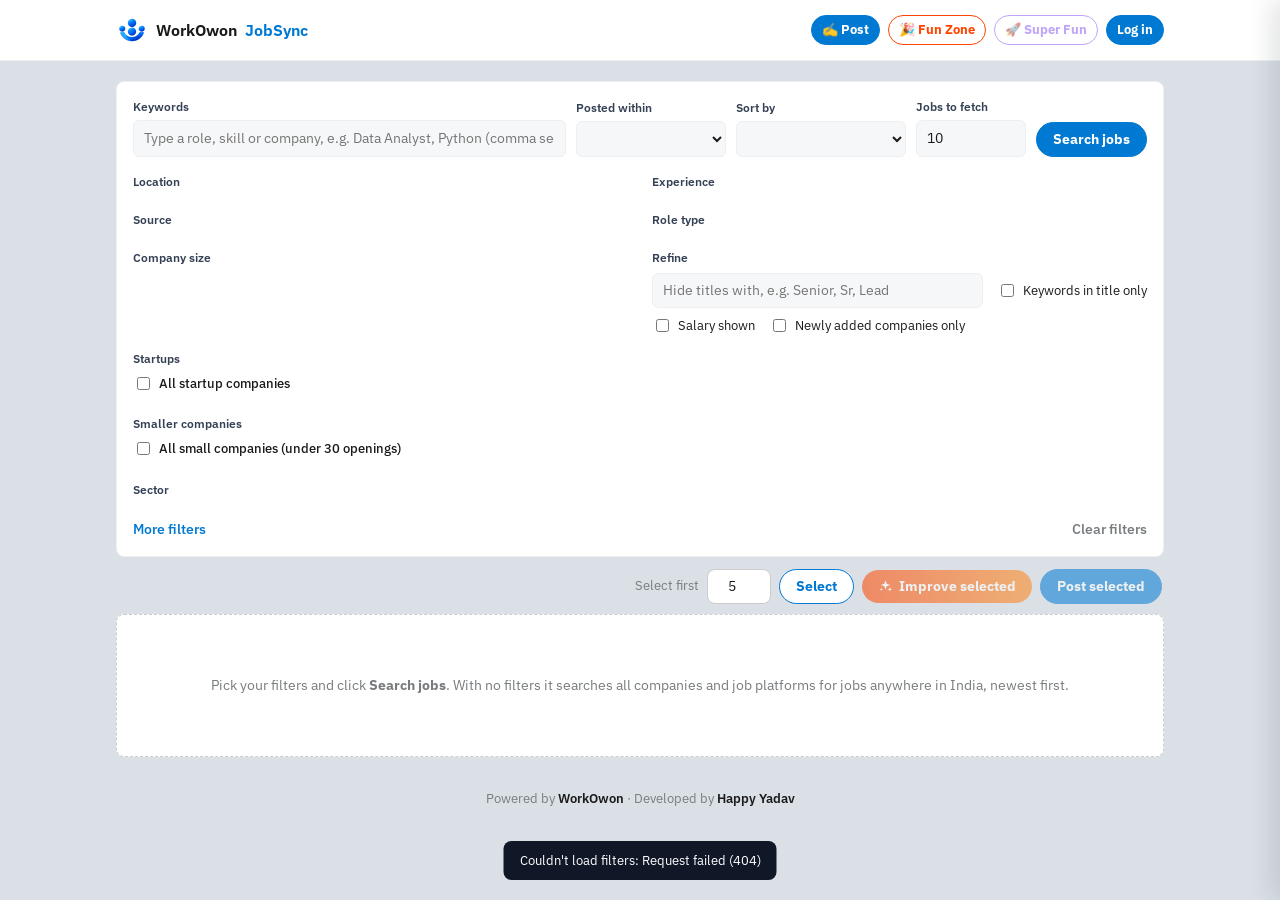
==== static/index.html @ 6f440d10 "Raise search and scrape limits so more latest jobs can be fetched. Co-authored-by: Cursor <cursorage" ====
<!doctype html>
<html lang="en">
<head>
<meta charset="utf-8">
<meta name="viewport" content="width=device-width, initial-scale=1">
<title>WorkOwon JobSync</title>
<link rel="icon" type="image/png" href="/static/favicon.png">
<link rel="stylesheet" href="/static/fun.css">
<link rel="stylesheet" href="/static/superfun.css">
<link rel="stylesheet" href="/static/chaos.css">
<link rel="stylesheet" href="/static/story.css">
<link rel="stylesheet" href="/static/game.css">
<link rel="preconnect" href="https://fonts.googleapis.com">
<link href="https://fonts.googleapis.com/css2?family=IBM+Plex+Sans:wght@400;500;600;700&display=swap" rel="stylesheet">
<style>
  /* Reddit-style palette: orange brand + AI, blue actions, grey-blue canvas */
  :root {
    --bg: #dae0e6; --surface: #ffffff; --border: #edeff1; --border-strong: #cccccc;
    --text: #1a1a1b; --muted: #787c7e; --accent: #0079d3; --accent-hover: #0060a9;
    --accent-soft: #e9f5fd; --orange: #ff4500; --orange-hover: #d93a00; --orange-soft: #fff1eb;
    --ok: #46a758; --ok-soft: #ecf8ee; --err: #ea0027; --err-soft: #fdeaee;
    --warn-soft: #fff8e6; --radius: 8px; --shadow: none;
  }
  * { box-sizing: border-box; }
  body { margin: 0; background: var(--bg); color: var(--text);
    font: 14px/1.5 "IBM Plex Sans", -apple-system, BlinkMacSystemFont, "Segoe UI", Roboto, sans-serif; }
  button, input, select, textarea { font: inherit; color: inherit; }
  .wrap { max-width: 1080px; margin: 0 auto; padding: 0 16px; }

  header { background: var(--surface); border-bottom: 1px solid var(--border); }
  header .wrap { display: flex; align-items: center; justify-content: space-between; height: 60px; gap: 12px; }
  .brand { font-weight: 650; font-size: 16px; display: flex; align-items: center; gap: 8px; }
  .brand-logo { width: 32px; height: 32px; object-fit: contain; }
  .brand-sub { color: var(--accent); }
  footer { text-align: center; color: var(--muted); font-size: 13px; padding: 8px 16px 28px; }
  footer b { color: var(--text); font-weight: 600; }
  .user { display: flex; align-items: center; gap: 10px; color: var(--muted); font-size: 13px; }

  .btn { border: 1px solid var(--accent); background: var(--surface); color: var(--accent); border-radius: 999px;
    padding: 6px 16px; cursor: pointer; font-weight: 700; white-space: nowrap; }
  .btn:hover { background-color: var(--accent-soft); }
  .btn:disabled { opacity: .55; cursor: not-allowed; }
  .btn-primary { background: var(--accent); border-color: var(--accent); color: #fff; }
  .btn-primary:hover { background-color: var(--accent-hover); border-color: var(--accent-hover); }
  .btn-ghost { border-color: transparent; background: transparent; color: var(--muted); padding: 6px 10px; }
  .btn-ghost:hover { background-color: #f6f7f8; color: var(--text); }
  .btn-sm { padding: 4px 10px; font-size: 13px; }
  .btn.btn-ai { border: 0; color: #fff; display: inline-flex; align-items: center; gap: 6px;
    background: linear-gradient(90deg, #ff4500, #ff8717); box-shadow: 0 2px 6px rgba(255,69,0,.25);
    transition: box-shadow .15s, transform .1s, filter .15s; }
  .btn.btn-ai:hover, .btn.btn-ai:focus-visible { color: #fff; background: linear-gradient(90deg, #d93a00, #f27100);
    box-shadow: 0 4px 12px rgba(255,69,0,.35); }
  .btn.btn-ai:active { transform: translateY(1px); }
  .btn.btn-ai:disabled { color: #fff; background: linear-gradient(90deg, #ff4500, #ff8717); opacity: .55; box-shadow: none; }
  .btn-ai svg { width: 15px; height: 15px; flex: none; }
  .btn-ai.busy svg { animation: spin 1s linear infinite; }
  .chip.ai { background: var(--orange-soft); color: var(--orange-hover); font-weight: 600; }
  .link { color: var(--accent); background: none; border: 0; padding: 0; cursor: pointer; font-weight: 550; }

  .panel { background: var(--surface); border: 1px solid var(--border); border-radius: var(--radius);
    padding: 16px; margin: 20px 0 12px; box-shadow: var(--shadow); }
  .search-row { display: grid; grid-template-columns: 1fr 150px 170px 110px auto; gap: 10px; align-items: end; }
  .suggest-wrap { position: relative; }
  .suggest { position: absolute; top: calc(100% + 4px); left: 0; right: 0; z-index: 15; margin: 0; padding: 4px;
    list-style: none; background: var(--surface); border: 1px solid var(--border-strong); border-radius: 8px;
    box-shadow: 0 8px 24px rgba(16,24,40,.12); max-height: 320px; overflow-y: auto; }
  .suggest li { display: flex; justify-content: space-between; align-items: center; gap: 10px; padding: 7px 10px;
    border-radius: 6px; cursor: pointer; font-size: 14px; }
  .suggest li.active, .suggest li:hover { background: var(--accent-soft); }
  .suggest li b { font-weight: 650; }
  .suggest .kind { font-size: 11px; color: var(--muted); text-transform: uppercase; letter-spacing: .04em; flex: none; }
  .suggest .head { font-size: 11px; color: var(--muted); padding: 6px 10px 2px; cursor: default; }
  .suggest .head:hover { background: none; }
  .refine { display: flex; flex-wrap: wrap; gap: 8px 14px; align-items: center; }
  .refine input[type=text] { flex: 1 1 220px; border: 1px solid var(--border); border-radius: 6px; padding: 6px 10px; background: #f6f7f8; }
  .refine input[type=text]:hover { border-color: var(--accent); background: #fff; }
  .filters { display: grid; grid-template-columns: repeat(2, 1fr); gap: 14px 24px; margin-top: 16px; }
  .filters.collapsed .more { display: none; }
  .fgroup .flabel { font-size: 12px; font-weight: 600; color: #344054; margin-bottom: 6px; }
  .chipset { display: flex; flex-wrap: wrap; gap: 6px; }
  .opt { border: 1px solid var(--border-strong); background: #fff; border-radius: 999px; padding: 3px 12px;
    font-size: 13px; cursor: pointer; color: var(--text); font-weight: 500; }
  .opt:hover { border-color: var(--text); }
  .opt.on { background: var(--accent-soft); border-color: var(--accent); color: var(--accent); font-weight: 550; }
  .opt .cnt { color: var(--muted); font-weight: 400; font-size: 12px; }
  .opt.on .cnt { color: var(--accent); }
  .opt .new { margin-left: 4px; font-size: 10px; font-weight: 700; text-transform: uppercase; color: #067647; background: #dcfae6; padding: 1px 5px; border-radius: 999px; }
  [data-filter="companies"], [data-filter="startups"], [data-filter="smallCompanies"] { max-height: 150px; overflow-y: auto; }
  .startups-bar, .small-bar { display: flex; flex-wrap: wrap; gap: 8px; align-items: center; margin-bottom: 8px; }
  .startups-bar .check, .small-bar .check { font-size: 13px; color: var(--text); font-weight: 500; }
  .panel-foot { display: flex; justify-content: space-between; align-items: center; margin-top: 14px; gap: 10px; flex-wrap: wrap; }

  .resultbar { display: flex; justify-content: space-between; align-items: center; flex-wrap: wrap; gap: 10px;
    margin: 0 2px 10px; }
  .muted { color: var(--muted); font-size: 13px; }
  .group { display: flex; align-items: center; gap: 8px; flex-wrap: wrap; }
  .num { width: 64px; padding: 6px 8px; border: 1px solid var(--border-strong); border-radius: 8px; text-align: center; }

  .list { display: flex; flex-direction: column; gap: 8px; padding-bottom: 24px; }
  .card { background: var(--surface); border: 1px solid var(--border); border-radius: var(--radius);
    padding: 14px 16px; display: grid; grid-template-columns: auto 44px 1fr auto; gap: 14px;
    align-items: center; box-shadow: var(--shadow); transition: border-color .15s; }
  .card:hover { border-color: #898989; }
  .card.selected { border-color: var(--accent); box-shadow: 0 0 0 1px var(--accent); }
  .card.done { opacity: .6; }
  .card input[type=checkbox] { width: 18px; height: 18px; accent-color: var(--accent); cursor: pointer; }
  .logo { width: 44px; height: 44px; border-radius: 10px; border: 1px solid var(--border);
    object-fit: contain; background: #fff; padding: 6px; }
  .title { font-weight: 600; font-size: 15px; margin: 0; cursor: pointer; }
  .title:hover { color: var(--accent); text-decoration: underline; }
  .sub { color: var(--muted); font-size: 13px; margin-top: 1px; }
  .chips { display: flex; flex-wrap: wrap; gap: 6px; margin-top: 8px; }
  .chip { font-size: 12px; padding: 2px 8px; border-radius: 999px; background: #f6f7f8; color: #1c1c1c; }
  .chip.edited { background: var(--warn-soft); color: #b54708; }
  .chip.new { background: #16a34a; color: #fff; font-weight: 700; letter-spacing: .02em; }
  .actions { display: flex; gap: 4px; align-items: center; }
  .status { font-size: 13px; margin-top: 8px; padding: 6px 10px; border-radius: 6px; }
  .status.ok { background: var(--ok-soft); color: var(--ok); }
  .status.err { background: var(--err-soft); color: var(--err); }
  .status.busy { background: var(--accent-soft); color: var(--accent); }
  .chip.dup-likely { background: var(--err-soft); color: var(--err); font-weight: 600; }
  .chip.dup-possible { background: var(--warn-soft); color: #b54708; font-weight: 600; }
  .dup { font-size: 13px; margin-top: 8px; padding: 8px 10px; border-radius: 6px; display: flex;
    flex-wrap: wrap; align-items: center; gap: 4px 12px; }
  .dup.likely { background: var(--err-soft); color: #a3001b; }
  .dup.possible { background: var(--warn-soft); color: #7a3e00; }
  .dup.cleared { background: #f6f7f8; color: var(--muted); }
  .dup .dup-text { flex: 1 1 260px; }
  .dup a { color: inherit; font-weight: 600; }
  .dup .link { color: inherit; text-decoration: underline; }

  .empty { text-align: center; color: var(--muted); padding: 60px 20px; background: var(--surface);
    border: 1px dashed var(--border-strong); border-radius: var(--radius); }
  .spinner { width: 18px; height: 18px; border: 2px solid var(--orange-soft); border-top-color: var(--orange);
    border-radius: 50%; animation: spin .8s linear infinite; display: inline-block; vertical-align: middle; }
  @keyframes spin { to { transform: rotate(360deg); } }

  /* drawer */
  .overlay { position: fixed; inset: 0; background: rgba(16,24,40,.35); display: none; z-index: 10; }
  .overlay.open { display: block; }
  .drawer { position: fixed; top: 0; right: 0; height: 100%; width: min(720px, 100%); background: var(--surface);
    z-index: 11; transform: translateX(100%); transition: transform .2s ease; display: flex; flex-direction: column;
    box-shadow: -8px 0 24px rgba(16,24,40,.12); }
  .drawer.open { transform: none; }
  .drawer-head { padding: 16px 20px; border-bottom: 1px solid var(--border); display: flex;
    justify-content: space-between; align-items: center; gap: 12px; }
  .drawer-head h2 { font-size: 16px; margin: 0; }
  .drawer-body { padding: 4px 20px 20px; overflow-y: auto; flex: 1; }
  .drawer-foot { padding: 12px 20px; border-top: 1px solid var(--border); display: flex; gap: 8px; justify-content: flex-end; }
  .section { padding: 16px 0; border-bottom: 1px solid var(--border); }
  .section:last-child { border-bottom: 0; }
  .section h3 { font-size: 13px; text-transform: uppercase; letter-spacing: .04em; color: var(--muted); margin: 0 0 12px; }
  .grid { display: grid; grid-template-columns: repeat(2, 1fr); gap: 12px; }
  .grid-3 { grid-template-columns: repeat(3, 1fr); }
  .field { display: flex; flex-direction: column; gap: 4px; }
  .field.full { grid-column: 1 / -1; }
  .field label, .search-row label { font-size: 12px; font-weight: 600; color: #344054; }
  .field input, .field select, .row input, .row select, .search-row input, .search-row select {
    border: 1px solid var(--border-strong); border-radius: 8px; padding: 7px 10px; background: #fff; width: 100%; }
  input:focus, select:focus, .rich:focus, .num:focus { outline: 2px solid var(--accent-soft); border-color: var(--accent); }
  .hint { font-size: 12px; color: var(--muted); }
  .check { display: flex; align-items: center; gap: 6px; font-size: 13px; white-space: nowrap; }
  .check input { accent-color: var(--accent); }
  .rows { display: flex; flex-direction: column; gap: 8px; }
  .row { display: flex; gap: 8px; align-items: center; }
  .row .x { flex: none; }

  /* rich text */
  .rich-wrap { border: 1px solid var(--border-strong); border-radius: 8px; overflow: hidden; }
  .rich-tools { display: flex; gap: 2px; padding: 4px; border-bottom: 1px solid var(--border); background: #f9fafb; }
  .rich-tools button { border: 0; background: transparent; padding: 4px 9px; border-radius: 6px; cursor: pointer; font-size: 13px; color: #344054; }
  .rich-tools button:hover { background: #eaecf0; }
  .rich { min-height: 160px; max-height: 420px; overflow-y: auto; padding: 10px 14px; line-height: 1.6; border: 0; }
  .rich p { margin: 0 0 8px; }
  .rich ul { margin: 0 0 10px; padding-left: 22px; }
  .rich li p { margin: 0 0 4px; }

  /* modal + toast */
  .modal { position: fixed; inset: 0; display: none; align-items: center; justify-content: center; z-index: 20;
    background: rgba(16,24,40,.45); padding: 16px; }
  .modal.open { display: flex; }
  .modal-card { background: var(--surface); border-radius: 14px; padding: 24px; width: min(380px, 100%);
    box-shadow: 0 20px 40px rgba(16,24,40,.2); }
  .modal-card h2 { margin: 0 0 4px; font-size: 18px; }
  .modal-card p { margin: 0 0 18px; color: var(--muted); font-size: 13px; }
  .modal-card .field { margin-bottom: 12px; }
  .field input, .field select, .search-row input, .search-row select { border-radius: 6px; background: #f6f7f8; border-color: var(--border); }
  .field input:hover, .search-row input:hover, .search-row select:hover { border-color: var(--accent); background: #fff; }
  .form-error { color: var(--err); font-size: 13px; min-height: 18px; margin-bottom: 8px; }
  .toast { position: fixed; bottom: 20px; left: 50%; transform: translateX(-50%); background: #101828; color: #fff;
    padding: 10px 16px; border-radius: 8px; font-size: 13px; z-index: 30; opacity: 0; transition: opacity .2s;
    pointer-events: none; max-width: calc(100% - 32px); }
  .toast.show { opacity: 1; }

  @media (max-width: 720px) {
    .search-row { grid-template-columns: 1fr 1fr; }
    .search-row .kw { grid-column: 1 / -1; }
    .search-row .go { grid-column: 1 / -1; }
    .search-row .field:has(#count) { grid-column: 1 / -1; }
    .filters { grid-template-columns: 1fr; }
    .card { grid-template-columns: auto 1fr; }
    .card .logo { display: none; }
    .card .actions { grid-column: 2; justify-content: flex-start; }
    .grid, .grid-3 { grid-template-columns: 1fr; }
  }
</style>
</head>
<body>
<header>
  <div class="wrap">
    <div class="brand"><img class="brand-logo" src="/static/logo.png" alt="">WorkOwon <span class="brand-sub">JobSync</span></div>
    <div class="group">
      <a class="btn btn-sm btn-primary" href="/posts" title="Write community posts with AI help and post them from any of your accounts" style="text-decoration:none">✍️ Post</a>
      <button class="btn btn-sm fun-btn" id="funBtn" title="Animals, weather, surprises and memes while you work">🎉 Fun Zone</button>
      <button class="btn btn-sm sf-btn" id="superFunBtn" title="Anything can happen: pranks, giant animals, floods, a dino you control, sounds, XP and secret words">🚀 Super Fun</button>
      <div class="user" id="user"></div>
    </div>
  </div>
</header>

<main class="wrap">
  <form class="panel" id="searchForm">
    <div class="search-row">
      <div class="field kw"><label for="keywords">Keywords</label>
        <div class="suggest-wrap">
          <input id="keywords" autocomplete="off" role="combobox" aria-autocomplete="list" aria-expanded="false" aria-controls="suggest"
            placeholder="Type a role, skill or company, e.g. Data Analyst, Python (comma separated)">
          <ul class="suggest" id="suggest" role="listbox" hidden></ul>
        </div></div>
      <div class="field"><label for="posted">Posted within</label><select id="posted"></select></div>
      <div class="field"><label for="sort">Sort by</label><select id="sort"></select></div>
      <div class="field"><label for="count">Jobs to fetch</label><input id="count" type="number" min="1" max="100" value="10"></div>
      <button class="btn btn-primary go" id="searchBtn" type="submit">Search jobs</button>
    </div>
    <div class="filters collapsed" id="filters">
      <div class="fgroup"><div class="flabel">Location</div><div class="chipset" data-filter="locations"></div></div>
      <div class="fgroup"><div class="flabel">Experience</div><div class="chipset" data-filter="experience"></div></div>
      <div class="fgroup"><div class="flabel">Source</div><div class="chipset" data-filter="sources"></div></div>
      <div class="fgroup"><div class="flabel">Role type</div><div class="chipset" data-filter="roleTypes"></div></div>
      <div class="fgroup"><div class="flabel">Company size</div><div class="chipset" data-filter="companySizes"></div></div>
      <div class="fgroup"><div class="flabel">Refine</div>
        <div class="refine">
          <input type="text" id="exclude" placeholder="Hide titles with, e.g. Senior, Sr, Lead">
          <label class="check"><input type="checkbox" id="titleOnly"> Keywords in title only</label>
          <label class="check"><input type="checkbox" id="salaryOnly"> Salary shown</label>
          <label class="check"><input type="checkbox" id="newOnly"> Newly added companies only</label>
        </div></div>
      <div class="fgroup" style="grid-column:1/-1">
        <div class="flabel">Startups</div>
        <div class="startups-bar">
          <label class="check"><input type="checkbox" id="startupsOnly"> All startup companies</label>
          <span class="muted" id="startupHint"></span>
        </div>
        <div class="chipset" data-filter="startups"></div>
      </div>
      <div class="fgroup" style="grid-column:1/-1">
        <div class="flabel">Smaller companies</div>
        <div class="small-bar">
          <label class="check"><input type="checkbox" id="smallOnly"> All small companies (under 30 openings)</label>
          <span class="muted" id="smallHint"></span>
        </div>
        <div class="chipset" data-filter="smallCompanies"></div>
      </div>
      <div class="fgroup" style="grid-column:1/-1"><div class="flabel">Sector</div><div class="chipset" data-filter="sectors"></div></div>
      <div class="fgroup more"><div class="flabel">Company type</div><div class="chipset" data-filter="companyTypes"></div></div>
      <div class="fgroup more"><div class="flabel">Job type</div><div class="chipset" data-filter="employmentTypes"></div></div>
      <div class="fgroup more"><div class="flabel">Workplace</div><div class="chipset" data-filter="workplaceTypes"></div></div>
      <div class="fgroup more" style="grid-column:1/-1"><div class="flabel">Companies</div><div class="chipset" data-filter="companies"></div></div>
    </div>
    <div class="panel-foot">
      <button type="button" class="link" id="moreBtn">More filters</button>
      <button type="button" class="link" id="clearBtn" style="color:var(--muted)">Clear filters</button>
    </div>
  </form>

  <div class="resultbar">
    <span class="muted" id="stats"></span>
    <div class="group">
      <span class="muted">Select first</span>
      <input class="num" id="selectCount" type="number" min="1" max="50" value="5">
      <button class="btn" id="selectBtn">Select</button>
      <button class="btn btn-ai" id="improveSelectedBtn" disabled title="Rewrite the selected jobs in your site's style with AI (one call per 10 jobs)"></button>
      <button class="btn btn-primary" id="postBtn" disabled>Post selected</button>
    </div>
  </div>
  <div class="list" id="list">
    <div class="empty">Pick your filters and click <b>Search jobs</b>. With no filters it searches all companies and job platforms for jobs anywhere in India, newest first.</div>
  </div>
</main>

<footer>Powered by <b>WorkOwon</b> · Developed by <b>Happy Yadav</b></footer>

<div class="overlay" id="overlay"></div>
<aside class="drawer" id="drawer" aria-hidden="true">
  <div class="drawer-head">
    <h2 id="drawerTitle">Review job</h2>
    <div class="group">
      <button class="btn btn-ai btn-sm" id="improveOneBtn" title="Rewrite this job in your site's style with AI"></button>
      <a class="btn btn-sm" id="sourceLink" target="_blank" rel="noopener">View original</a>
      <button class="btn-ghost btn" id="closeDrawer" aria-label="Close">✕</button>
    </div>
  </div>
  <div class="drawer-body" id="editor"></div>
  <div class="drawer-foot">
    <button class="btn btn-ghost" id="resetBtn">Reset to original</button>
    <button class="btn" id="saveBtn">Save</button>
    <button class="btn btn-primary" id="saveSelectBtn">Save &amp; select</button>
  </div>
</aside>

<div class="modal" id="loginModal">
  <form class="modal-card" id="loginForm">
    <img src="/static/logo.png" alt="" style="width:44px;height:44px;margin-bottom:8px">
    <h2>Log in to WorkOwon</h2>
    <p>Any WorkOwon account. Posting jobs to the site still needs an admin.</p>
    <div class="field"><label for="email">Email</label><input id="email" type="email" autocomplete="username" required></div>
    <div class="field"><label for="password">Password</label><input id="password" type="password" autocomplete="current-password" required></div>
    <div class="field" id="turnstileField">
      <label>Cloudflare check</label>
      <div id="turnstile" class="cf-turnstile" style="min-width:300px;width:100%;min-height:65px"></div>
    </div>
    <div class="form-error" id="loginError"></div>
    <div class="group" style="justify-content:flex-end">
      <button type="button" class="btn btn-ghost" id="loginCancel">Cancel</button>
      <button type="submit" class="btn btn-primary" id="loginSubmit">Log in</button>
    </div>
  </form>
</div>
<div class="toast" id="toast"></div>

<script src="/static/turnstile.js"></script>
<script src="/static/fun.js"></script>
<script src="/static/superfun.js"></script>
<script src="/static/chaos.js"></script>
<script src="/static/story.js"></script>
<script src="/static/game.js"></script>
<script>
// Cloudflare Turnstile allowlists localhost for Connect; 127.0.0.1 is a different hostname.
if (location.hostname === "127.0.0.1") {
  location.replace(location.href.replace("://127.0.0.1", "://localhost"));
}
const ENUMS = {
  employmentType: ["FULL_TIME", "PART_TIME", "CONTRACT", "INTERNSHIP", "FREELANCE"],
  workplaceType: ["ONSITE", "HYBRID", "REMOTE"],
  experienceLevel: ["ENTRY", "MID", "SENIOR", "LEAD", "EXECUTIVE"],
  salaryPeriod: ["YEARLY", "MONTHLY", "HOURLY"],
  proficiencyLevel: ["BEGINNER", "INTERMEDIATE", "ADVANCED", "EXPERT"],
  benefitType: ["HEALTH", "STOCK", "REMOTE", "GYM", "FOOD", "LEARNING", "VISA", "BONUS", "OTHER"],
};
const FILTER_KEYS = ["locations", "experience", "sources", "roleTypes", "companySizes", "sectors", "companyTypes", "employmentTypes", "workplaceTypes", "companies", "startups", "smallCompanies"];
const state = {
  jobs: [], selected: new Set(), status: {}, session: { loggedIn: false }, editing: null,
  filters: Object.fromEntries(FILTER_KEYS.map((k) => [k, []])), lastCriteria: null,
};
const $ = (id) => document.getElementById(id);
const esc = (v) => String(v ?? "").replace(/[&<>"']/g, (c) => ({ "&": "&amp;", "<": "&lt;", ">": "&gt;", '"': "&quot;", "'": "&#39;" }[c]));
const pretty = (v) => /[a-z]/.test(v) ? v : String(v || "").toLowerCase().replace(/_/g, " ").replace(/^\w/, (c) => c.toUpperCase());
const store = {
  get(k) { try { return JSON.parse(localStorage.getItem(k)); } catch { return null; } },
  set(k, v) { try { localStorage.setItem(k, JSON.stringify(v)); } catch {} },
};

async function api(path, options = {}) {
  const res = await fetch(path, { headers: { "Content-Type": "application/json" }, ...options });
  const body = await res.json().catch(() => ({}));
  if (!res.ok) { const e = new Error(body.error || `Request failed (${res.status})`); e.status = res.status; throw e; }
  return body;
}

let toastTimer;
function toast(msg) {
  const t = $("toast"); t.textContent = msg; t.classList.add("show");
  clearTimeout(toastTimer); toastTimer = setTimeout(() => t.classList.remove("show"), 3500);
}

function timeAgo(iso) {
  if (!iso) return "";
  const mins = Math.round((Date.now() - new Date(iso)) / 60000);
  if (mins < 60) return mins < 1 ? "just now" : `${mins} min ago`;
  const hrs = Math.round(mins / 60);
  if (hrs < 24) return `${hrs} hr ago`;
  const days = Math.round(hrs / 24);
  return `${days} day${days > 1 ? "s" : ""} ago`;
}

/* ---------- session ---------- */
function isAdminSession() {
  return (state.session.roles || []).includes("ADMIN");
}
function renderUser() {
  const s = state.session;
  const role = s.loggedIn && isAdminSession() ? " · admin" : s.loggedIn ? " · user" : "";
  $("user").innerHTML = s.loggedIn
    ? `<span>${esc(s.email || "Logged in")}${role}</span><button class="btn btn-sm" id="logoutBtn">Log out</button>`
    : `<button class="btn btn-primary btn-sm" id="loginBtn">Log in</button>`;
  if (s.loggedIn) $("logoutBtn").onclick = async () => { await api("/api/logout", { method: "POST" }); state.session = { loggedIn: false }; renderUser(); };
  else $("loginBtn").onclick = () => openLogin();
}

let afterLogin = null;
let turnstileSiteKey = JobSyncTurnstile.DEFAULT_SITE_KEY;
async function ensureTurnstile() {
  const el = $("turnstile");
  const key = JobSyncTurnstile.siteKey(turnstileSiteKey);
  el.dataset.sitekey = key;
  try { await JobSyncTurnstile.mount(el, key); }
  catch (err) { $("loginError").textContent = err.message; }
}
async function openLogin(then) {
  afterLogin = then || null;
  $("loginError").textContent = "";
  $("password").type = "password";  // always masked
  try {
    const d = await api("/api/login-defaults");
    if (d.email && !$("email").value) $("email").value = d.email;
    if (d.password && !$("password").value) $("password").value = d.password;
    turnstileSiteKey = d.turnstileSiteKey || turnstileSiteKey || JobSyncTurnstile.DEFAULT_SITE_KEY;
  } catch {}
  $("loginModal").classList.add("open");
  await ensureTurnstile();
  // Cursor at the end of the password so the admin just types the rest.
  setTimeout(() => { const p = $("password"); p.focus(); p.setSelectionRange(p.value.length, p.value.length); }, 50);
}
$("loginCancel").onclick = () => { $("loginModal").classList.remove("open"); afterLogin = null; };
$("loginForm").onsubmit = async (e) => {
  e.preventDefault();
  $("loginSubmit").disabled = true; $("loginError").textContent = "";
  const turnstileToken = JobSyncTurnstile.token($("turnstile"));
  if (!turnstileToken) {
    $("loginError").textContent = "Complete the Cloudflare check before logging in.";
    $("loginSubmit").disabled = false;
    return;
  }
  try {
    state.session = await api("/api/login", { method: "POST", body: JSON.stringify({
      email: $("email").value, password: $("password").value, turnstileToken,
    }) });
    $("password").value = "";
    $("loginModal").classList.remove("open");
    renderUser(); toast("Logged in");
    if (afterLogin) { const fn = afterLogin; afterLogin = null; fn(); }
  } catch (err) {
    $("loginError").textContent = err.message;
    JobSyncTurnstile.reset($("turnstile"));
  }
  finally { $("loginSubmit").disabled = false; }
};

/* ---------- filters ---------- */
function renderFilters(opts) {
  $("posted").innerHTML = opts.postedWithin.map((d) => `<option value="${d}">${d === 1 ? "Last 24 hours" : `Last ${d} days`}</option>`).join("");
  $("sort").innerHTML = Object.entries(opts.sorts || {}).map(([v, label]) => `<option value="${esc(v)}">${esc(label)}</option>`).join("");
  // Sectors, companies, startups and smaller employers show India openings, biggest first.
  const counts = {
    sectors: opts.sectorOpenings || {},
    companies: opts.companyOpenings || {},
    startups: opts.startupOpenings || {},
    smallCompanies: opts.smallCompanyOpenings || {},
    companySizes: opts.companySizeOpenings || {},
  };
  const isNew = new Set(opts.newCompanies || []);
  if (opts.sectors) opts.sectors.sort((a, b) => (counts.sectors[b] || 0) - (counts.sectors[a] || 0));
  document.querySelectorAll("[data-filter]").forEach((box) => {
    const key = box.dataset.filter, n = counts[key] || {};
    box.innerHTML = (opts[key] || []).map((v) =>
      `<button type="button" class="opt ${state.filters[key].includes(v) ? "on" : ""}" data-v="${esc(v)}">${esc(pretty(v))}${n[v] ? ` <span class="cnt">${n[v].toLocaleString("en-IN")}</span>` : ""}${(key === "companies" || key === "startups" || key === "smallCompanies") && isNew.has(v) ? `<span class="new">new</span>` : ""}</button>`).join("");
  });
  const startupCount = (opts.startups || []).length;
  const startupJobs = Object.values(opts.startupOpenings || {}).reduce((a, b) => a + (b || 0), 0);
  $("startupHint").textContent = startupCount
    ? `${startupCount} startups · ${startupJobs.toLocaleString("en-IN")} India openings`
    : "";
  const smallCount = (opts.smallCompanies || []).length;
  const smallJobs = Object.values(opts.smallCompanyOpenings || {}).reduce((a, b) => a + (b || 0), 0);
  $("smallHint").textContent = smallCount
    ? `${smallCount} companies · ${smallJobs.toLocaleString("en-IN")} India openings`
    : "";
  const saved = store.get("search") || {};
  $("keywords").value = saved.keywords || "";
  $("posted").value = String(saved.postedWithinDays || 14);
  $("sort").value = saved.sort || "newest";
  $("count").value = saved.count || 10;
  $("exclude").value = saved.excludeKeywords || "";
  $("titleOnly").checked = !!saved.titleOnly;
  $("salaryOnly").checked = !!saved.salaryOnly;
  $("newOnly").checked = !!saved.newCompaniesOnly;
  $("startupsOnly").checked = !!saved.startupsOnly;
  $("smallOnly").checked = !!saved.smallCompaniesOnly;
}

document.querySelectorAll("[data-filter]").forEach((box) => box.addEventListener("click", (e) => {
  const btn = e.target.closest(".opt"); if (!btn) return;
  const list = state.filters[box.dataset.filter], v = btn.dataset.v, i = list.indexOf(v);
  i >= 0 ? list.splice(i, 1) : list.push(v);
  btn.classList.toggle("on", i < 0);
}));
$("moreBtn").onclick = () => {
  const f = $("filters"); f.classList.toggle("collapsed");
  $("moreBtn").textContent = f.classList.contains("collapsed") ? "More filters" : "Fewer filters";
};
$("clearBtn").onclick = () => {
  FILTER_KEYS.forEach((k) => (state.filters[k] = []));
  document.querySelectorAll(".opt.on").forEach((b) => b.classList.remove("on"));
  $("keywords").value = ""; $("exclude").value = "";
  $("titleOnly").checked = $("salaryOnly").checked = $("newOnly").checked = $("startupsOnly").checked = $("smallOnly").checked = false;
};

function criteria() {
  return {
    keywords: $("keywords").value.trim(),
    postedWithinDays: parseInt($("posted").value) || 14,
    sort: $("sort").value || "newest",
    excludeKeywords: $("exclude").value.trim(),
    titleOnly: $("titleOnly").checked,
    salaryOnly: $("salaryOnly").checked,
    newCompaniesOnly: $("newOnly").checked,
    startupsOnly: $("startupsOnly").checked,
    smallCompaniesOnly: $("smallOnly").checked,
    count: Math.max(1, Math.min(100, parseInt($("count").value) || 10)),
    ...JSON.parse(JSON.stringify(state.filters)),
  };
}

/* ---------- keyword suggestions ---------- */
// Suggests for the term being typed (after the last comma): roles, skills and companies.
// Picking a company adds it to the Companies filter instead of the keywords.
const sug = { items: [], active: -1, timer: null, seq: 0 };
const KIND_LABEL = { role: "Role", skill: "Skill", company: "Company filter", recent: "Recent" };
const currentTerm = () => $("keywords").value.split(/[,;]/).pop().trim();

function hideSuggestions() {
  sug.items = []; sug.active = -1;
  $("suggest").hidden = true; $("keywords").setAttribute("aria-expanded", "false");
}

function renderSuggestions(items, heading) {
  sug.items = items; sug.active = -1;
  if (!items.length) return hideSuggestions();
  const term = currentTerm(), safe = term.replace(/[.*+?^${}()|[\]\\]/g, "\\$&");
  const re = term ? new RegExp(`(${safe})`, "i") : null;
  $("suggest").innerHTML = (heading ? `<li class="head" aria-hidden="true">${esc(heading)}</li>` : "") + items.map((it, i) =>
    `<li role="option" id="sug-${i}" data-i="${i}"><span>${re ? esc(it.text).replace(re, "<b>$1</b>") : esc(it.text)}</span><span class="kind">${KIND_LABEL[it.type] || ""}</span></li>`).join("");
  $("suggest").hidden = false; $("keywords").setAttribute("aria-expanded", "true");
}

function setActive(i) {
  const lis = $("suggest").querySelectorAll("li[role=option]");
  if (!lis.length) return;
  sug.active = (i + lis.length) % lis.length;
  lis.forEach((li, n) => li.classList.toggle("active", n === sug.active));
  lis[sug.active].scrollIntoView({ block: "nearest" });
  $("keywords").setAttribute("aria-activedescendant", `sug-${sug.active}`);
}

async function loadSuggestions() {
  const term = currentTerm(), seq = ++sug.seq;
  const used = new Set($("keywords").value.split(/[,;]/).map((t) => t.trim().toLowerCase()).filter(Boolean));
  let data;
  try { data = await api(`/api/suggest?q=${encodeURIComponent(term)}`); } catch { return; }
  if (seq !== sug.seq || document.activeElement !== $("keywords")) return;
  let items = data.suggestions.filter((it) => !used.has(it.text.toLowerCase()) || it.text.toLowerCase() === term.toLowerCase());
  if (!term) {
    const recent = (store.get("recentKeywords") || []).filter((t) => !used.has(t.toLowerCase())).slice(0, 4);
    items = [...recent.map((text) => ({ text, type: "recent" })), ...items.filter((it) => !recent.includes(it.text))].slice(0, 10);
  }
  renderSuggestions(items, term ? "" : "Popular searches");
}

function pickSuggestion(it) {
  const parts = $("keywords").value.split(/[,;]/).map((t) => t.trim());
  parts.pop();
  if (it.type === "company") {
    if (!state.filters.companies.includes(it.text)) state.filters.companies.push(it.text);
    document.querySelectorAll('[data-filter="companies"] .opt').forEach((b) => b.dataset.v === it.text && b.classList.add("on"));
    toast(`Added ${it.text} to the Companies filter`);
  } else parts.push(it.text);
  const kept = parts.filter(Boolean);
  $("keywords").value = kept.length ? kept.join(", ") + (it.type === "company" ? "" : ", ") : "";
  hideSuggestions(); $("keywords").focus();
}

$("keywords").addEventListener("input", () => { clearTimeout(sug.timer); sug.timer = setTimeout(loadSuggestions, 120); });
$("keywords").addEventListener("focus", loadSuggestions);
$("keywords").addEventListener("blur", () => setTimeout(hideSuggestions, 120));
$("keywords").addEventListener("keydown", (e) => {
  if ($("suggest").hidden) { if (e.key === "ArrowDown") { e.preventDefault(); loadSuggestions(); } return; }
  if (e.key === "ArrowDown" || e.key === "ArrowUp") { e.preventDefault(); setActive(sug.active + (e.key === "ArrowDown" ? 1 : -1)); }
  else if (e.key === "Enter" && sug.active >= 0) { e.preventDefault(); pickSuggestion(sug.items[sug.active]); }
  else if (e.key === "Tab" && sug.active >= 0) { e.preventDefault(); pickSuggestion(sug.items[sug.active]); }
  else if (e.key === "Escape") hideSuggestions();
});
// mousedown (not click) so the pick happens before the input's blur hides the list.
$("suggest").addEventListener("mousedown", (e) => {
  const li = e.target.closest("li[role=option]"); if (!li) return;
  e.preventDefault(); pickSuggestion(sug.items[+li.dataset.i]);
});

/* ---------- search + list ---------- */
$("searchForm").onsubmit = (e) => { e.preventDefault(); hideSuggestions(); runSearch(criteria()); };

async function runSearch(c) {
  state.lastCriteria = c; store.set("search", c);
  const terms = c.keywords.split(/[,;]/).map((t) => t.trim()).filter(Boolean);
  if (terms.length) store.set("recentKeywords", [...new Set([...terms, ...(store.get("recentKeywords") || [])])].slice(0, 8));
  $("searchBtn").disabled = true;
  const run = state.searchRun = (state.searchRun || 0) + 1;
  const funMode = window.Fun?.enabled();
  if (funMode) Fun.mountMemes($("list"));
  else $("list").innerHTML = `<div class="empty"><span class="spinner"></span>&nbsp; <span id="searchProgress">Searching company career sites… this can take a minute or two.</span></div>`;
  const statsBefore = $("stats").textContent;
  try {
    const data = await searchInBackground(c, run, (done, total) => {
      // total = companies + 1 final step that loads the chosen jobs' details.
      const msg = !total ? "Starting the search…"
        : done >= total - 1 ? "Loading job details…"
        : `Searching company career sites… ${done} of ${total - 1} checked`;
      if ($("searchProgress")) $("searchProgress").textContent = msg;
      else if (funMode) $("stats").textContent = msg;
    });
    if (!data) return; // a newer search replaced this one
    state.jobs = data.jobs; state.selected.clear(); state.status = {};
    state.newKeys = markNewJobs(data.jobs);
    const newCount = data.jobs.filter((j) => state.newKeys.has(j.sourceKey)).length;
    $("stats").textContent = `${data.matched.toLocaleString("en-IN")}+ matching jobs across ${data.companiesSearched} companies · showing ${data.jobs.length}${newCount ? ` · ${newCount} new` : ""} · ${data.postedCount} posted so far`;
    if (data.errors.length) toast(`${data.errors.length} company site(s) didn't respond and were skipped`);
    renderList();
  } catch (err) {
    if (run !== state.searchRun) return;
    $("stats").textContent = statsBefore;
    $("list").innerHTML = `<div class="empty">${esc(/^Search failed/.test(err.message) ? err.message : "Search failed: " + err.message)}</div>`;
  } finally { if (run === state.searchRun) $("searchBtn").disabled = false; }
}

// "New" tag: a job is new the first time a search shows it in this browser. The very first time (nothing
// remembered yet) only jobs posted in the last 24 hours count as new, so not everything lights up.
const SEEN_KEY = "seenJobs", SEEN_MAX = 5000, NEW_FIRST_RUN_MS = 24 * 3600 * 1000;
function markNewJobs(jobs) {
  const remembered = store.get(SEEN_KEY);
  const seen = new Set(Array.isArray(remembered) ? remembered : []);
  const fresh = new Set(jobs.filter((j) => !seen.has(j.sourceKey)
    && (remembered || (j.sourcePostedAt && Date.now() - new Date(j.sourcePostedAt) < NEW_FIRST_RUN_MS))).map((j) => j.sourceKey));
  // Newest first, so the oldest keys drop off once the list is full.
  store.set(SEEN_KEY, [...new Set([...jobs.map((j) => j.sourceKey), ...seen])].slice(0, SEEN_MAX));
  return fresh;
}

// The server searches in the background (a search can outlast the hosting proxy's request limit);
// start it, then check on it until it's done. A few failed checks in a row (network blips) are tolerated.
async function searchInBackground(c, run, onProgress) {
  const { searchId } = await api("/api/search", { method: "POST", body: JSON.stringify(c) });
  let failures = 0;
  onProgress(0, 0);
  for (;;) {
    await new Promise((r) => setTimeout(r, 1500));
    if (run !== state.searchRun) return null;
    let s;
    try { s = await api(`/api/search/${searchId}`); failures = 0; }
    catch (err) {
      if (err.status === 404 || err.status === 410 || ++failures >= 6) throw err;
      continue;
    }
    if (s.status === "done") return s.result;
    if (s.status === "failed") throw new Error(s.error || "Search failed");
    onProgress(s.done, s.total);
  }
}

/* ---------- duplicates ---------- */
// A likely duplicate of a job already on WorkOwon can't be selected or posted until the admin clears it.
const blocked = (job) => job.duplicate?.level === "likely" && !job.allowDuplicate;

function dupChip(job) {
  const d = job.duplicate; if (!d || job.allowDuplicate) return "";
  return `<span class="chip dup-${d.level}" title="${esc(d.reason)}">${d.score}% match · ${d.level === "likely" ? "Likely duplicate" : "Possible duplicate"}</span>`;
}

function dupNotice(job) {
  const d = job.duplicate; if (!d) return "";
  const where = [d.company, d.city].filter(Boolean).map(esc).join(" · ");
  const more = d.others?.length ? ` (+${d.others.length} more similar)` : "";
  const existing = `<a href="${esc(d.url)}" target="_blank" rel="noopener">“${esc(d.title)}”</a> ${where ? `· ${where}` : ""}${d.publishedAt ? ` · posted ${esc(timeAgo(d.publishedAt))}` : ""}`;
  if (job.allowDuplicate) return `<div class="dup cleared"><span class="dup-text">Marked not a duplicate of ${existing}</span>
    <button class="link" data-act="undoDup">Undo</button></div>`;
  return `<div class="dup ${d.level}"><span class="dup-text">${d.level === "likely" ? "⚠ Already on your website?" : "Similar job on your website:"}
    ${existing}${more} · <i>${esc(d.reason)}</i></span>
    <button class="link" data-act="notDup">Not a duplicate</button>
    <button class="link" data-act="dupSkip" title="Hide this job for good">Skip, it's a duplicate</button></div>`;
}

function renderList() {
  if (!state.jobs.length) { $("list").innerHTML = `<div class="empty">No new jobs match these filters. Try more locations, a longer date range or fewer filters.</div>`; updatePostBtn(); return; }
  $("list").innerHTML = state.jobs.map((job) => {
    const p = job.payload, k = job.sourceKey, st = state.status[k];
    const loc = (p.locations || [])[0] || {};
    const place = [loc.city, loc.state].filter(Boolean).join(", ") || loc.country || "";
    const extraLocs = (p.locations || []).length > 1 ? ` +${p.locations.length - 1}` : "";
    const yrs = p.experienceMinYears != null ? (p.experienceMaxYears != null ? `${p.experienceMinYears}–${p.experienceMaxYears} yrs` : `${p.experienceMinYears}+ yrs`) : "";
    const done = st && st.type === "ok", locked = !done && blocked(job);
    return `<div class="card ${state.selected.has(k) ? "selected" : ""} ${done ? "done" : ""}" data-key="${esc(k)}">
      <input type="checkbox" data-act="toggle" ${state.selected.has(k) ? "checked" : ""} ${done || locked ? "disabled" : ""} aria-label="Select job" ${locked ? `title="Likely duplicate: choose “Not a duplicate” to post it"` : ""}>
      <img class="logo" src="${esc(p.externalCompanyLogoUrl || "")}" alt="" onerror="this.style.visibility='hidden'">
      <div>
        <p class="title" data-act="edit">${esc(p.title)}</p>
        <div class="sub">${esc(p.externalCompanyName)}${place ? " · " + esc(place) + extraLocs : ""}${job.sourcePostedAt ? " · posted " + esc(timeAgo(job.sourcePostedAt)) : ""}</div>
        <div class="chips">
          ${state.newKeys?.has(k) ? `<span class="chip new" title="First time this job shows up in your searches">New</span>` : ""}
          ${done ? "" : dupChip(job)}
          ${job.sourceName ? `<span class="chip" title="Found on this job platform">via ${esc(job.sourceName.replace(/\s*\(.*\)$/, ""))}</span>` : ""}
          ${job.sector ? `<span class="chip">${esc(job.sector)}</span>` : ""}
          ${p.employmentType ? `<span class="chip">${esc(pretty(p.employmentType))}</span>` : ""}
          ${p.workplaceType ? `<span class="chip">${esc(pretty(p.workplaceType))}</span>` : ""}
          ${p.experienceLevel ? `<span class="chip">${esc(pretty(p.experienceLevel))}</span>` : ""}
          ${yrs ? `<span class="chip">${esc(yrs)}</span>` : ""}
          ${job.aiImproved ? `<span class="chip ai">✨ AI improved</span>` : job.edited ? `<span class="chip edited">Edited</span>` : ""}
        </div>
        ${done ? "" : dupNotice(job)}
        ${st ? `<div class="status ${st.type}">${esc(st.text)}</div>` : ""}
      </div>
      <div class="actions">
        ${done ? "" : `${job.aiImproved ? "" : `<button class="btn btn-ai btn-sm ${st?.type === "busy" ? "busy" : ""}" data-act="improve" title="Rewrite in your site's style with AI">${SPARKLE}Improve</button>`}<button class="btn btn-sm" data-act="edit">Review</button><button class="btn btn-ghost btn-sm" data-act="skip" title="Hide this job">Skip</button>`}
      </div>
    </div>`;
  }).join("");
  updatePostBtn();
}

$("list").addEventListener("click", async (e) => {
  const act = e.target.dataset.act; if (!act) return;
  const key = e.target.closest(".card").dataset.key;
  if (act === "toggle") { e.target.checked ? state.selected.add(key) : state.selected.delete(key); renderList(); }
  if (act === "edit") openEditor(key);
  if (act === "improve") improveJobs([key]);
  const job = state.jobs.find((j) => j.sourceKey === key);
  if (act === "notDup") { job.allowDuplicate = true; delete state.status[key]; renderList(); toast("OK, you can select and post this job."); }
  if (act === "undoDup") { job.allowDuplicate = false; if (blocked(job)) state.selected.delete(key); renderList(); }
  if (act === "skip" || act === "dupSkip") {
    await api(`/api/jobs/${key}/skip`, { method: "POST" });
    state.jobs = state.jobs.filter((j) => j.sourceKey !== key); state.selected.delete(key);
    renderList(); toast(act === "dupSkip" ? "Marked as duplicate. It won't show again." : "Job skipped. It won't show again.");
    dispatchEvent(new CustomEvent("jobsync:skipped"));
  }
});

// Screen point of a job card, for Fun Zone celebrations.
function cardPoint(key) {
  const card = document.querySelector(`.card[data-key="${key}"]`);
  if (!card) return [window.innerWidth / 2, window.innerHeight / 3];
  const r = card.getBoundingClientRect();
  return [r.left + r.width / 2, r.top + r.height / 2];
}

function updatePostBtn() {
  const n = state.selected.size;
  $("postBtn").disabled = n === 0;
  $("postBtn").textContent = n ? `Post selected (${n})` : "Post selected";
  if (!state.improving) {
    $("improveSelectedBtn").disabled = n === 0;
    $("improveSelectedBtn").innerHTML = `${SPARKLE}${n ? `Improve selected (${n})` : "Improve selected"}`;
  }
}

/* ---------- AI (only ever runs from these buttons) ---------- */
const SPARKLE = `<svg viewBox="0 0 24 24" fill="currentColor" aria-hidden="true"><path d="M12 2l1.9 5.6L19.5 9.5l-5.6 1.9L12 17l-1.9-5.6L4.5 9.5l5.6-1.9L12 2zm7 11l.95 2.55L22.5 16.5l-2.55.95L19 20l-.95-2.55L15.5 16.5l2.55-.95L19 13zM5 14l.7 1.8L7.5 16.5l-1.8.7L5 19l-.7-1.8L2.5 16.5l1.8-.7L5 14z"/></svg>`;

function aiSummary(stats, n) {
  const tokens = stats.inputTokens + stats.outputTokens;
  if (!stats.calls) return `${n} job${n > 1 ? "s" : ""} improved (from saved results, no AI cost)`;
  return `${n} job${n > 1 ? "s" : ""} improved · ${stats.calls} AI call${stats.calls > 1 ? "s" : ""} · ${tokens.toLocaleString("en-IN")} tokens`;
}

async function improveJobs(keys, fromEditor = false) {
  if (state.improving || !keys.length) return;
  state.improving = true;
  const btn = fromEditor ? $("improveOneBtn") : $("improveSelectedBtn");
  const label = btn.innerHTML;
  btn.disabled = true; btn.classList.add("busy");
  btn.innerHTML = `${SPARKLE}Improving${keys.length > 1 ? ` ${keys.length} jobs` : ""}…`;
  keys.forEach((k) => (state.status[k] = { type: "busy", text: "Improving with AI…" }));
  if (!fromEditor) renderList();
  try {
    // Send what the admin sees (including unsaved editor changes), so AI polishes their version.
    const jobs = keys.map((k) => ({ sourceKey: k, payload: fromEditor ? readEditor() : state.jobs.find((j) => j.sourceKey === k).payload }));
    const data = await api("/api/improve", { method: "POST", body: JSON.stringify({ jobs }) });
    for (const r of data.jobs) {
      const job = state.jobs.find((j) => j.sourceKey === r.sourceKey);
      Object.assign(job, { payload: r.payload, duplicate: r.duplicate, edited: true, aiImproved: true });
      if (blocked(job)) state.selected.delete(r.sourceKey);
      delete state.status[r.sourceKey];
    }
    keys.filter((k) => state.status[k]?.type === "busy").forEach((k) => (state.status[k] = { type: "err", text: "AI couldn't improve this job. Try again." }));
    toast(aiSummary(data.stats, data.jobs.length));
    const r = btn.getBoundingClientRect();
    window.Fun?.sparkle(r.left + r.width / 2, r.top + r.height / 2);
    if (data.stats.calls) dispatchEvent(new CustomEvent("jobsync:improved", { detail: { count: data.jobs.length } }));
    if (fromEditor && state.editing) openEditor(state.editing);
  } catch (err) {
    keys.forEach((k) => (state.status[k] = { type: "err", text: err.message }));
    toast(err.message);
  } finally {
    state.improving = false;
    btn.classList.remove("busy"); btn.innerHTML = label; btn.disabled = false;
    renderList();
  }
}

$("improveSelectedBtn").onclick = () => improveJobs(state.jobs.map((j) => j.sourceKey).filter((k) => state.selected.has(k)));
$("improveOneBtn").onclick = () => improveJobs([state.editing], true);

$("selectBtn").onclick = () => {
  const n = Math.max(1, parseInt($("selectCount").value) || 1);
  state.selected.clear();
  state.jobs.filter((j) => state.status[j.sourceKey]?.type !== "ok" && !blocked(j)).slice(0, n).forEach((j) => state.selected.add(j.sourceKey));
  renderList();
};

/* ---------- posting ---------- */
$("postBtn").onclick = () => {
  if (!state.session.loggedIn) return openLogin(postSelected);
  if (!isAdminSession()) {
    toast("Posting jobs needs an admin account. Log in as admin, or use ✍️ Post for community posts.");
    return openLogin(postSelected);
  }
  postSelected();
};

async function postSelected() {
  if (!isAdminSession()) {
    toast("Posting jobs needs an admin account.");
    return openLogin(postSelected);
  }
  const keys = state.jobs.filter((j) => state.selected.has(j.sourceKey) && !blocked(j)).map((j) => j.sourceKey);
  if (!keys.length) return;
  $("postBtn").disabled = true; $("searchBtn").disabled = true;
  let ok = 0;
  for (const [i, key] of keys.entries()) {
    $("postBtn").textContent = `Posting ${i + 1}/${keys.length}…`;
    state.status[key] = { type: "busy", text: "Posting…" }; renderList();
    const job = state.jobs.find((j) => j.sourceKey === key);
    try {
      const { results } = await api("/api/post", { method: "POST", body: JSON.stringify({ jobs: [{ sourceKey: key, payload: job.payload, allowDuplicate: !!job.allowDuplicate }] }) });
      const r = results[0];
      if (r.duplicate) { job.duplicate = r.duplicate; state.selected.delete(key); }
      state.status[key] = r.ok ? { type: "ok", text: "Posted to your website ✓" } : { type: "err", text: r.message };
      if (r.ok) {
        ok++; state.selected.delete(key); renderList(); window.Fun?.celebrate(...cardPoint(key));
        dispatchEvent(new CustomEvent("jobsync:posted", { detail: { title: job.payload.title } }));
      }
    } catch (err) {
      if (err.status === 401) {
        state.status[key] = { type: "err", text: "Session expired. Log in and post again." };
        state.session = { loggedIn: false }; renderUser(); break;
      }
      state.status[key] = { type: "err", text: err.message };
    }
    renderList();
  }
  $("searchBtn").disabled = false; updatePostBtn();
  toast(`${ok} of ${keys.length} job${keys.length > 1 ? "s" : ""} posted`);
}

/* ---------- editor ---------- */
const opt = (list, val, blank) => (blank ? `<option value="">—</option>` : "") +
  list.map((v) => `<option value="${v}" ${v === val ? "selected" : ""}>${esc(pretty(v))}</option>`).join("");
const input = (name, label, val, type = "text", cls = "") =>
  `<div class="field ${cls}"><label>${label}</label><input name="${name}" type="${type}" value="${esc(val ?? "")}"></div>`;
const select = (name, label, list, val, blank) =>
  `<div class="field"><label>${label}</label><select name="${name}">${opt(list, val, blank)}</select></div>`;
// The HTML comes from our own server, which strips it to p/strong/ul/li before sending.
const rich = (name, html) => `<div class="rich-wrap">
    <div class="rich-tools" data-for="${name}">
      <button type="button" data-cmd="bold" title="Bold"><b>B</b></button>
      <button type="button" data-cmd="insertUnorderedList" title="Bullet list">• List</button>
      <button type="button" data-cmd="heading" title="Section title">Section title</button>
      <button type="button" data-cmd="removeFormat" title="Clear formatting">Clear</button>
    </div>
    <div class="rich" contenteditable="true" data-rich="${name}">${html || ""}</div></div>`;

const rowTemplates = {
  loc: (l = {}) => `<div class="row" data-row="loc">
      <input placeholder="City" data-f="city" value="${esc(l.city)}"><input placeholder="State" data-f="state" value="${esc(l.state)}">
      <input placeholder="Country" data-f="country" value="${esc(l.country || "India")}">
      <label class="check"><input type="checkbox" data-f="remote" ${l.remote ? "checked" : ""}>Remote</label>
      <button type="button" class="btn btn-ghost btn-sm x" data-del>✕</button></div>`,
  skill: (s = {}) => `<div class="row" data-row="skill">
      <input placeholder="Skill" data-f="skillName" value="${esc(s.skillName)}">
      <select data-f="proficiencyLevel">${opt(ENUMS.proficiencyLevel, s.proficiencyLevel || "INTERMEDIATE")}</select>
      <label class="check"><input type="checkbox" data-f="required" ${s.required !== false ? "checked" : ""}>Required</label>
      <button type="button" class="btn btn-ghost btn-sm x" data-del>✕</button></div>`,
  benefit: (b = {}) => `<div class="row" data-row="benefit">
      <select data-f="benefitType" style="max-width:140px">${opt(ENUMS.benefitType, b.benefitType || "OTHER")}</select>
      <input placeholder="Description" data-f="description" value="${esc(b.description)}">
      <button type="button" class="btn btn-ghost btn-sm x" data-del>✕</button></div>`,
};

function openEditor(key) {
  const job = state.jobs.find((j) => j.sourceKey === key); if (!job) return;
  state.editing = key;
  const p = job.payload;
  $("drawerTitle").textContent = p.title || "Review job";
  $("sourceLink").href = p.externalListingUrl;
  $("editor").innerHTML = `
    <div class="section"><h3>Basics</h3><div class="grid">
      ${input("title", "Job title", p.title, "text", "full")}
      ${input("externalCompanyName", "Company", p.externalCompanyName)}
      ${input("externalCompanyWebsite", "Company website", p.externalCompanyWebsite, "url")}
      ${input("externalCompanyLogoUrl", "Logo URL", p.externalCompanyLogoUrl, "url")}
      ${input("externalListingUrl", "Apply / listing URL", p.externalListingUrl, "url")}
    </div></div>
    <div class="section"><h3>Description</h3>${rich("description", p.description)}</div>
    <div class="section"><h3>Requirements</h3>${rich("requirements", p.requirements)}</div>
    <div class="section"><h3>Role</h3><div class="grid grid-3">
      ${select("employmentType", "Employment type", ENUMS.employmentType, p.employmentType)}
      ${select("workplaceType", "Workplace", ENUMS.workplaceType, p.workplaceType)}
      ${select("experienceLevel", "Experience level", ENUMS.experienceLevel, p.experienceLevel, true)}
      ${input("experienceMinYears", "Min years", p.experienceMinYears, "number")}
      ${input("experienceMaxYears", "Max years", p.experienceMaxYears, "number")}
      ${input("openings", "Openings", p.openings ?? 1, "number")}
      ${input("expiresAt", "Expires on", (p.expiresAt || "").slice(0, 10), "date")}
    </div></div>
    <div class="section"><h3>Salary</h3><div class="grid grid-3">
      ${input("salaryMin", "Min", p.salaryMin, "number")}
      ${input("salaryMax", "Max", p.salaryMax, "number")}
      ${input("salaryCurrency", "Currency", p.salaryCurrency || "INR")}
      ${select("salaryPeriod", "Period", ENUMS.salaryPeriod, p.salaryPeriod || "YEARLY")}
      <label class="check" style="align-self:end;padding-bottom:8px"><input type="checkbox" name="salaryVisible" ${p.salaryVisible ? "checked" : ""}>Show salary</label>
    </div></div>
    <div class="section"><h3>Locations</h3><div class="rows" id="locRows">${(p.locations || []).map(rowTemplates.loc).join("")}</div>
      <button type="button" class="link" style="margin-top:10px" data-add="loc">+ Add location</button></div>
    <div class="section"><h3>Skills</h3><div class="rows" id="skillRows">${(p.skills || []).map(rowTemplates.skill).join("")}</div>
      <button type="button" class="link" style="margin-top:10px" data-add="skill">+ Add skill</button></div>
    <div class="section"><h3>Benefits</h3><div class="rows" id="benefitRows">${(p.benefits || []).map(rowTemplates.benefit).join("")}</div>
      <button type="button" class="link" style="margin-top:10px" data-add="benefit">+ Add benefit</button></div>
    <div class="section"><h3>Tags</h3>
      ${input("tags", "Comma separated", (p.tags || []).join(", "), "text", "full")}</div>`;
  $("overlay").classList.add("open"); $("drawer").classList.add("open"); $("drawer").setAttribute("aria-hidden", "false");
  $("editor").scrollTop = 0;
}

$("editor").addEventListener("mousedown", (e) => {
  // Keep the text selection inside the editor while clicking toolbar buttons.
  const btn = e.target.closest(".rich-tools button"); if (!btn) return;
  e.preventDefault();
  const cmd = btn.dataset.cmd;
  if (cmd === "heading") { document.execCommand("formatBlock", false, "p"); document.execCommand("bold"); }
  else document.execCommand(cmd);
});
$("editor").addEventListener("click", (e) => {
  if (e.target.dataset.del !== undefined) e.target.closest(".row").remove();
  const add = e.target.dataset.add;
  if (add) $({ loc: "locRows", skill: "skillRows", benefit: "benefitRows" }[add]).insertAdjacentHTML("beforeend", rowTemplates[add]());
});

function readEditor() {
  const job = state.jobs.find((j) => j.sourceKey === state.editing);
  const root = $("editor"), val = (n) => root.querySelector(`[name="${n}"]`);
  const num = (n) => (val(n).value === "" ? null : Number(val(n).value));
  const str = (n) => val(n).value.trim();
  const richVal = (n) => { const el = root.querySelector(`[data-rich="${n}"]`); return el.textContent.trim() ? el.innerHTML : ""; };
  const rows = (type) => [...root.querySelectorAll(`[data-row="${type}"]`)].map((r) => {
    const o = {}; r.querySelectorAll("[data-f]").forEach((el) => (o[el.dataset.f] = el.type === "checkbox" ? el.checked : el.value.trim())); return o;
  });
  const p = {
    ...job.payload,
    title: str("title"), externalCompanyName: str("externalCompanyName"),
    externalCompanyWebsite: str("externalCompanyWebsite"), externalCompanyLogoUrl: str("externalCompanyLogoUrl"),
    externalListingUrl: str("externalListingUrl"),
    description: richVal("description"), requirements: richVal("requirements"),
    employmentType: str("employmentType"), workplaceType: str("workplaceType"), experienceLevel: str("experienceLevel") || null,
    experienceMinYears: num("experienceMinYears"), experienceMaxYears: num("experienceMaxYears"),
    openings: num("openings") || 1,
    expiresAt: str("expiresAt") ? new Date(str("expiresAt") + "T23:59:59Z").toISOString() : null,
    salaryMin: num("salaryMin"), salaryMax: num("salaryMax"),
    salaryCurrency: str("salaryCurrency") || null, salaryPeriod: str("salaryPeriod") || null,
    salaryVisible: val("salaryVisible").checked,
    locations: rows("loc").filter((l) => l.city || l.country || l.remote).map((l) => ({ ...l, state: l.state || null })),
    skills: rows("skill").filter((s) => s.skillName).map((s, i) => ({ ...s, orderIndex: i })),
    benefits: rows("benefit").filter((b) => b.description),
    tags: str("tags").split(",").map((t) => t.trim()).filter(Boolean),
  };
  // Drop empty optional values so the API doesn't receive blanks/nulls.
  Object.keys(p).forEach((k) => (p[k] === null || p[k] === "") && delete p[k]);
  return p;
}

function closeEditor() {
  $("overlay").classList.remove("open"); $("drawer").classList.remove("open");
  $("drawer").setAttribute("aria-hidden", "true"); state.editing = null;
}

async function saveEditor(selectAfter) {
  const key = state.editing, payload = readEditor();
  if (!payload.title || !payload.externalCompanyName || !payload.description) return toast("Title, company and description are required.");
  try {
    const saved = await api(`/api/jobs/${key}`, { method: "PUT", body: JSON.stringify({ payload }) });
    const job = state.jobs.find((j) => j.sourceKey === key);
    job.payload = payload; job.edited = true; job.duplicate = saved.duplicate;
    if (blocked(job)) state.selected.delete(key);
    else if (selectAfter) state.selected.add(key);
    closeEditor(); renderList();
    toast(blocked(job) ? `Saved. Still a ${job.duplicate.score}% match with a job on your website.` : "Saved");
    dispatchEvent(new CustomEvent("jobsync:saved"));
  } catch (err) { toast(err.message); }
}

$("saveBtn").onclick = () => saveEditor(false);
$("saveSelectBtn").onclick = () => saveEditor(true);
$("resetBtn").onclick = async () => {
  const key = state.editing;
  await api(`/api/jobs/${key}/edit`, { method: "DELETE" });
  closeEditor(); toast("Edits removed. Reloading…");
  if (state.lastCriteria) runSearch(state.lastCriteria);
};
$("closeDrawer").onclick = closeEditor;
$("overlay").onclick = closeEditor;
document.addEventListener("keydown", (e) => { if (e.key === "Escape") { closeEditor(); $("loginModal").classList.remove("open"); } });

/* ---------- fun zone ---------- */
function renderFunBtn() {
  $("funBtn").textContent = window.Fun?.enabled() ? "🎉 Fun Zone: on" : "🎉 Fun Zone";
  $("superFunBtn").textContent = window.SuperFun?.enabled() ? "🚀 Super Fun: ON" : "🚀 Super Fun";
}
$("funBtn").onclick = () => {
  const on = Fun.toggle();
  if (!on) window.SuperFun?.stopIfOn();  // Super Fun needs Fun Zone underneath
  renderFunBtn(); toast(on ? "Fun Zone on 🎉 Animals are clocking in." : "Fun Zone off. Back to business 💼");
};
$("superFunBtn").onclick = () => {
  const on = SuperFun.toggle();
  renderFunBtn(); toast(on ? "🚀 SUPER FUN: anything can happen now. You're the 🦖 at the bottom (press ? for controls)" : "Super Fun off. The disco ball rests 🪩");
};
window.Fun?.init();
// Super Fun is switched off for now; set this to true to bring it back.
const SUPER_FUN_ENABLED = false;
if (SUPER_FUN_ENABLED) window.SuperFun?.init();
else Object.assign($("superFunBtn"), { disabled: true, title: "Super Fun is turned off for now" });
renderFunBtn();

/* ---------- init ---------- */
$("improveOneBtn").innerHTML = `${SPARKLE}Improve with AI`;
updatePostBtn();
(async () => {
  const saved = store.get("search") || {};
  FILTER_KEYS.forEach((k) => (state.filters[k] = Array.isArray(saved[k]) ? saved[k] : []));
  try { renderFilters(await api("/api/options")); } catch (err) { toast("Couldn't load filters: " + err.message); }
  try { state.session = await api("/api/session"); } catch { state.session = { loggedIn: false }; }
  renderUser();
})();
</script>
</body>
</html>
---- static/fun.css ----
/* Fun Zone: playful background + characters. Everything lives in .fun-layer behind the app
   and ignores the mouse, so it can never block posting jobs. */
body.fun { background: linear-gradient(180deg, #bde0ff 0%, #e0f0ff 45%, #fff4e0 100%) fixed; }
body.fun header, body.fun main, body.fun footer { position: relative; z-index: 2; }
body.fun header { background: rgba(255, 255, 255, .92); backdrop-filter: blur(6px); }
body.fun .panel, body.fun .card, body.fun .empty { box-shadow: 0 6px 20px rgba(0, 60, 120, .10); }
body.fun footer { color: #345; }

/* back layer: sky scenery behind the app; front layer: animals/weather over the cards but below panels & dialogs */
.fun-layer, .fun-front { position: fixed; inset: 0; pointer-events: none; overflow: hidden; display: none; }
.fun-layer { z-index: 1; }
.fun-front { z-index: 5; }
body.fun .fun-layer, body.fun .fun-front { display: block; }
.fun-layer *, .fun-front * { pointer-events: none; user-select: none; }
body.fun main { padding-bottom: 60px; }

.fun-btn { border-color: #ff4500 !important; color: #ff4500 !important; }
body.fun .fun-btn { background: linear-gradient(90deg, #ff4500, #ff8717) !important; color: #fff !important; border-color: transparent !important; }

/* sky: sun, clouds, stickers */
.fun-sun { position: absolute; top: 70px; right: 6vw; font-size: 64px; animation: fun-spin 40s linear infinite; opacity: .9; }
.fun-cloud { position: absolute; left: -200px; font-size: 80px; opacity: .85; animation: fun-drift linear infinite; }
.fun-sticker { position: absolute; font-size: 28px; opacity: .35; animation: fun-bob 6s ease-in-out infinite; }

/* ground: grass strip + swaying flowers */
.fun-ground { position: absolute; left: 0; right: 0; bottom: 0; height: 30px; opacity: .95;
  background: linear-gradient(180deg, #8fd16a, #5fae3e); border-top: 3px solid #4f9a32; }
.fun-flower { position: absolute; bottom: 16px; font-size: 26px; transform-origin: 50% 100%; animation: fun-sway 3s ease-in-out infinite; }

/* walkers */
.fun-walker { position: absolute; bottom: 18px; font-size: 34px; will-change: transform; }
.fun-walker .bod { display: inline-block; animation: fun-hop .5s ease-in-out infinite; }
.fun-walker.flip .bod { transform: scaleX(-1); }
.fun-bubble { position: absolute; bottom: 100%; left: 50%; transform: translateX(-50%); white-space: nowrap;
  background: #fff; color: #1a1a1b; font: 600 12px/1.3 "IBM Plex Sans", sans-serif; padding: 4px 9px; border-radius: 12px;
  border: 2px solid #1a1a1b; animation: fun-pop .25s ease-out; }

/* events */
.fun-drop { position: absolute; top: -20px; width: 2px; height: 16px; background: linear-gradient(transparent, #4a90d9);
  animation: fun-fall linear forwards; opacity: .7; }
.fun-flake { position: absolute; top: -30px; font-size: 18px; animation: fun-fall linear forwards; opacity: .9; }
.fun-rise { position: absolute; bottom: -60px; font-size: 40px; animation: fun-rise linear forwards; }
.fun-fly { position: absolute; font-size: 40px; will-change: transform; }
.fun-beam { position: absolute; top: 100%; left: 50%; width: 60px; height: 160px; transform: translateX(-50%);
  background: linear-gradient(rgba(255, 255, 140, .7), transparent); clip-path: polygon(35% 0, 65% 0, 100% 100%, 0 100%); }
.fun-star { position: absolute; width: 120px; height: 2px; background: linear-gradient(90deg, transparent, #fff, #ffe066);
  box-shadow: 0 0 8px #ffe066; animation: fun-shoot 1.4s ease-out forwards; }
.fun-rainbow { position: absolute; left: 50%; bottom: 0; width: 900px; height: 450px; transform: translateX(-50%);
  border-radius: 900px 900px 0 0; opacity: 0; animation: fun-fade 9s ease-in-out forwards;
  background: radial-gradient(circle at 50% 100%, transparent 55%, #8b5cf6 55%, #8b5cf6 60%, #3b82f6 60%, #3b82f6 65%,
    #22c55e 65%, #22c55e 70%, #facc15 70%, #facc15 75%, #f97316 75%, #f97316 80%, #ef4444 80%, #ef4444 85%, transparent 85%); }
.fun-banner { position: absolute; bottom: 72px; left: 50%; transform: translateX(-50%); background: #1a1a1b; color: #fff;
  font: 700 14px "IBM Plex Sans", sans-serif; padding: 8px 16px; border-radius: 999px; animation: fun-banner 4s ease-in-out forwards; z-index: 3; }

/* celebrations (above content, still click-through) */
.fun-confetti { position: fixed; width: 9px; height: 14px; z-index: 40; pointer-events: none; border-radius: 2px;
  animation: fun-burst 1.6s cubic-bezier(.2, .7, .3, 1) forwards; }
.fun-spark { position: fixed; z-index: 40; pointer-events: none; font-size: 22px; animation: fun-burst 1s ease-out forwards; }

/* meme loader */
.meme-card { background: #fff; border-radius: 12px; padding: 18px; text-align: center; border: 1px solid var(--border, #edeff1); }
.meme-card img { max-width: 100%; max-height: 420px; border-radius: 8px; display: block; margin: 10px auto; }
.meme-card .meme-title { font-weight: 700; font-size: 15px; margin: 4px 0 0; }
.meme-card .meme-sub { color: #787c7e; font-size: 12px; }
.meme-card .meme-status { color: #ff4500; font-weight: 700; font-size: 13px; display: flex; gap: 8px; justify-content: center; align-items: center; }
.meme-card .meme-actions { margin-top: 10px; display: flex; gap: 8px; justify-content: center; }

@keyframes fun-spin { to { transform: rotate(360deg); } }
@keyframes fun-drift { from { transform: translateX(0); } to { transform: translateX(calc(100vw + 400px)); } }
@keyframes fun-bob { 0%, 100% { transform: translateY(0) rotate(-6deg); } 50% { transform: translateY(-10px) rotate(6deg); } }
@keyframes fun-sway { 0%, 100% { transform: rotate(-10deg); } 50% { transform: rotate(10deg); } }
@keyframes fun-hop { 0%, 100% { translate: 0 0; } 50% { translate: 0 -5px; } }
@keyframes fun-pop { from { transform: translateX(-50%) scale(.3); opacity: 0; } to { transform: translateX(-50%) scale(1); opacity: 1; } }
@keyframes fun-fall { to { transform: translate(var(--dx, 0px), 110vh); } }
@keyframes fun-rise { to { transform: translate(var(--dx, 0px), -120vh) rotate(var(--rot, 0deg)); } }
@keyframes fun-shoot { from { transform: translate(0, 0) rotate(20deg); opacity: 1; } to { transform: translate(-500px, 200px) rotate(20deg); opacity: 0; } }
@keyframes fun-fade { 0% { opacity: 0; } 20%, 70% { opacity: .45; } 100% { opacity: 0; } }
@keyframes fun-banner { 0% { opacity: 0; transform: translate(-50%, 20px); } 10%, 85% { opacity: 1; transform: translate(-50%, 0); } 100% { opacity: 0; transform: translate(-50%, 20px); } }
@keyframes fun-burst { from { transform: translate(0, 0) rotate(0); opacity: 1; } to { transform: translate(var(--dx), var(--dy)) rotate(var(--rot)); opacity: 0; } }

@media (prefers-reduced-motion: reduce) {
  .fun-layer *, .fun-front *, .fun-confetti, .fun-spark { animation: none !important; }
  .fun-walker, .fun-fly, .fun-drop, .fun-flake, .fun-rise, .fun-cloud { display: none; }
}
---- static/superfun.css ----
/* Super Fun: disco sky, XP/levels, achievements, easter eggs.
   Same rule as Fun Zone: decorative layers are click-through and sit below panels and dialogs. */
body.superfun { background: linear-gradient(180deg, #c7b8ff 0%, #ffd6f0 45%, #fff0c2 100%) fixed; }
/* Hue-shift only the backdrop layer so job text keeps its colours. */
body.superfun .fun-layer { animation: sf-hue 24s linear infinite; }

.sf-btn { border-color: #8b5cf6 !important; color: #8b5cf6 !important; }
body.superfun .sf-btn { color: #fff !important; border-color: transparent !important;
  background: linear-gradient(90deg, #8b5cf6, #ec4899, #f59e0b, #8b5cf6) !important; background-size: 300% 100% !important;
  animation: sf-slide 3s linear infinite; }

/* disco ball hangs from the header; beams sweep in the back layer */
header .brand { position: relative; }
.sf-disco { position: absolute; top: -20px; left: calc(100% + 28px); text-align: center; pointer-events: none; line-height: 1; }
.sf-disco .string { width: 2px; height: 10px; background: #999; margin: 0 auto; }
.sf-disco .ball { font-size: 34px; display: inline-block; animation: sf-spin 4s linear infinite; }
.sf-beam { position: absolute; top: 120px; left: 50%; width: 140px; height: 120vh; transform-origin: 50% 0;
  background: linear-gradient(rgba(255, 255, 255, .55), transparent 70%); clip-path: polygon(48% 0, 52% 0, 100% 100%, 0 100%);
  mix-blend-mode: overlay; animation: sf-sweep 6s ease-in-out infinite alternate; }

/* sparkle trail */
.sf-trail { position: fixed; z-index: 6; pointer-events: none; font-size: 14px; animation: sf-trail .8s ease-out forwards; }

/* HUD: compact level + XP pill in the header, so it never covers jobs */
.sf-hud { background: #1a1a1b; color: #fff; border-radius: 999px; padding: 4px 12px 5px; font: 600 11px/1.25 "IBM Plex Sans", sans-serif;
  min-width: 170px; pointer-events: none; }
.sf-hud .lvl { font-size: 12px; display: flex; justify-content: space-between; gap: 10px; }
.sf-hud .bar { height: 4px; background: rgba(255, 255, 255, .2); border-radius: 99px; margin: 3px 0 2px; overflow: hidden; }
.sf-hud .bar i { display: block; height: 100%; background: linear-gradient(90deg, #ff4500, #ffd635); border-radius: 99px; transition: width .6s ease; }
.sf-hud .meta { color: #c9c9cc; font-weight: 500; display: flex; justify-content: space-between; gap: 10px; font-size: 10px; }
@media (max-width: 900px) { .sf-hud { display: none; } }
.sf-hud.bump { animation: sf-bump .4s ease; }

.sf-combo { position: fixed; left: 50%; top: 40%; transform: translate(-50%, -50%); z-index: 41; pointer-events: none;
  font: 900 56px/1 "IBM Plex Sans", sans-serif; color: #ffd635; -webkit-text-stroke: 3px #1a1a1b; letter-spacing: 1px;
  text-shadow: 4px 4px 0 #ff4500; animation: sf-combo 1.2s cubic-bezier(.2, 1.6, .4, 1) forwards; white-space: nowrap; }
.sf-badge { position: fixed; right: 16px; top: 72px; z-index: 41; pointer-events: none; display: flex; gap: 10px; align-items: center;
  background: #fff; border: 3px solid #1a1a1b; border-radius: 14px; padding: 10px 14px; box-shadow: 5px 5px 0 #1a1a1b;
  font: 600 13px/1.3 "IBM Plex Sans", sans-serif; animation: sf-badge 4.5s ease forwards; max-width: 300px; }
.sf-badge .ico { font-size: 30px; }
.sf-badge b { display: block; font-size: 14px; }
.sf-badge small { color: #787c7e; font-weight: 500; }

.sf-firework { position: fixed; width: 6px; height: 6px; border-radius: 50%; z-index: 40; pointer-events: none;
  animation: fun-burst 1.3s cubic-bezier(.1, .8, .3, 1) forwards; box-shadow: 0 0 6px currentColor; }
.sf-meteor { position: absolute; top: -40px; font-size: 26px; animation: sf-meteor 1.6s linear forwards; }

body.sf-roll main, body.sf-roll header { animation: sf-roll 1.1s ease-in-out; }

@keyframes sf-hue { to { filter: hue-rotate(360deg); } }
@keyframes sf-slide { to { background-position: 300% 0; } }
@keyframes sf-spin { to { transform: rotate(360deg); } }
@keyframes sf-sweep { from { transform: translateX(-50%) rotate(-35deg); } to { transform: translateX(-50%) rotate(35deg); } }
@keyframes sf-trail { from { transform: translate(-50%, -50%) scale(1); opacity: 1; } to { transform: translate(-50%, 20px) scale(.3); opacity: 0; } }
@keyframes sf-bump { 50% { transform: scale(1.08); } }
@keyframes sf-combo { 0% { transform: translate(-50%, -50%) scale(.2) rotate(-12deg); opacity: 0; }
  30% { transform: translate(-50%, -50%) scale(1.15) rotate(4deg); opacity: 1; } 75% { opacity: 1; }
  100% { transform: translate(-50%, -90%) scale(1) rotate(0); opacity: 0; } }
@keyframes sf-badge { 0% { transform: translateX(130%); } 10%, 85% { transform: translateX(0); } 100% { transform: translateX(130%); } }
@keyframes sf-meteor { to { transform: translate(-60vw, 110vh); } }
@keyframes sf-roll { to { transform: rotate(360deg); } }

@media (prefers-reduced-motion: reduce) {
  body.superfun .fun-layer, .sf-beam, .sf-disco .ball, .sf-btn, .sf-trail, .sf-combo, .sf-badge, .sf-firework { animation: none !important; }
  .sf-trail, .sf-meteor { display: none; }
}
---- static/chaos.css ----
/* Super Fun chaos: petals, button pranks, giant takeovers, train, hunts, flood. */

/* falling petals */
.sf-petal { position: absolute; top: 40px; font-size: 16px; animation: sf-petal linear forwards; }

/* sound toggle */
.sf-mute { padding: 4px 10px !important; }

/* button pranks */
.sf-prank-clone { position: fixed; z-index: 42; pointer-events: none; margin: 0; }
.sf-boom { position: fixed; z-index: 43; pointer-events: none; font-size: 64px; transform: translate(-50%, -50%); animation: sf-boom .7s ease-out forwards; }
.sf-bird { position: fixed; z-index: 43; pointer-events: none; font-size: 34px; transform: translate(-50%, -50%) scaleX(-1); }
.sf-return { animation: sf-return .5s cubic-bezier(.3, 1.8, .5, 1); }

/* giant animal takeover + train: the only effects that pause clicks, for a few seconds */
.sf-takeover { position: fixed; inset: 0; z-index: 45; display: flex; align-items: center; justify-content: center;
  background: radial-gradient(circle, rgba(0, 0, 0, .15), rgba(0, 0, 0, .55)); animation: sf-fadeinout 2.6s ease forwards; cursor: wait; }
.sf-takeover .giant { font-size: 78vmin; line-height: 1; animation: sf-giant 2.6s cubic-bezier(.2, 1.4, .4, 1) forwards; }
.sf-takeover .label { position: absolute; bottom: 12vh; left: 50%; transform: translateX(-50%); color: #fff;
  font: 900 34px "IBM Plex Sans", sans-serif; text-shadow: 3px 3px 0 #000; white-space: nowrap; }
body.sf-shake main, body.sf-shake header { animation: sf-shake .12s linear 12; }

.sf-crossing { position: fixed; inset: 0; z-index: 45; cursor: wait; background: rgba(0, 0, 0, .12); }
.sf-track { position: absolute; left: 0; right: 0; top: calc(50% + 52px); height: 14px;
  background: repeating-linear-gradient(90deg, #6b4423 0 10px, transparent 10px 28px), linear-gradient(#999, #999) 0 3px / 100% 3px no-repeat,
    linear-gradient(#999, #999) 0 10px / 100% 3px no-repeat; }
.sf-train { position: absolute; top: calc(50% - 60px); left: 0; font-size: 110px; line-height: 1; white-space: nowrap; will-change: transform; }
.sf-crossing .label { position: absolute; top: calc(50% + 90px); left: 50%; transform: translateX(-50%); background: #ffd635; color: #1a1a1b;
  font: 800 16px "IBM Plex Sans", sans-serif; padding: 6px 14px; border: 3px solid #1a1a1b; border-radius: 8px; }
.sf-smoke { position: absolute; font-size: 40px; animation: sf-smoke 1.4s ease-out forwards; opacity: .8; }

/* hunts at the bottom */
.sf-runner { position: absolute; bottom: 18px; font-size: 36px; will-change: transform; z-index: 1; }
.sf-runner .bod { display: inline-block; animation: fun-hop .28s ease-in-out infinite; }
.sf-runner.flip .bod { transform: scaleX(-1); }
.sf-runner.big { font-size: 64px; bottom: 14px; }
.sf-caveman { position: relative; display: inline-block; }
.sf-caveman .club { position: absolute; top: -14px; left: -10px; font-size: 26px; transform: rotate(-35deg); animation: sf-club .3s ease-in-out infinite alternate; }

/* flood */
.sf-water { position: fixed; left: 0; right: 0; bottom: 0; height: 0; z-index: 7; pointer-events: none; overflow: hidden;
  background: linear-gradient(180deg, rgba(64, 164, 255, .55), rgba(12, 84, 170, .82)); transition: height 9s ease-in-out; }
.sf-water::before { content: ""; position: absolute; left: -50%; top: -14px; width: 200%; height: 28px;
  background: radial-gradient(ellipse at 50% 100%, rgba(64, 164, 255, .55) 60%, transparent 62%) 0 0 / 60px 28px repeat-x;
  animation: sf-wave 3s linear infinite; }
.sf-water .swimmer { position: absolute; font-size: 32px; animation: sf-swim linear infinite; }
.sf-water .duck { position: absolute; top: -26px; font-size: 34px; animation: sf-bob 2s ease-in-out infinite, sf-float 22s linear infinite; }
.sf-storm { position: fixed; inset: 0; z-index: 8; pointer-events: none; overflow: hidden; }
.sf-storm i { position: absolute; top: -30px; width: 2px; height: 22px; background: linear-gradient(transparent, rgba(40, 110, 200, .8));
  animation: sf-rainfall linear infinite; }
.sf-flash { position: fixed; inset: 0; z-index: 9; pointer-events: none; background: #fff; animation: sf-flash .5s ease-out forwards; }

@keyframes sf-petal { to { transform: translate(var(--dx, 60px), 105vh) rotate(var(--rot, 540deg)); opacity: .2; } }
@keyframes sf-boom { from { transform: translate(-50%, -50%) scale(.3); opacity: 1; } to { transform: translate(-50%, -50%) scale(2.2); opacity: 0; } }
@keyframes sf-return { 0% { transform: scale(.2); } 100% { transform: scale(1); } }
@keyframes sf-fadeinout { 0% { opacity: 0; } 12%, 85% { opacity: 1; } 100% { opacity: 0; } }
@keyframes sf-giant { 0% { transform: scale(.1) rotate(-10deg); } 30% { transform: scale(1.08) rotate(3deg); } 50% { transform: scale(1) rotate(-2deg); }
  80% { transform: scale(1.04) rotate(1deg); } 100% { transform: scale(1.6) translateY(20vh); } }
@keyframes sf-shake { 0%, 100% { transform: translate(0, 0); } 25% { transform: translate(-6px, 3px); } 75% { transform: translate(6px, -3px); } }
@keyframes sf-smoke { from { transform: translate(0, 0) scale(.6); opacity: .8; } to { transform: translate(40px, -90px) scale(1.8); opacity: 0; } }
@keyframes sf-club { from { transform: rotate(-55deg); } to { transform: rotate(10deg); } }
@keyframes sf-wave { to { transform: translateX(60px); } }
@keyframes sf-swim { from { transform: translateX(-80px); } to { transform: translateX(calc(100vw + 80px)); } }
@keyframes sf-bob { 0%, 100% { translate: 0 0; } 50% { translate: 0 -6px; } }
@keyframes sf-float { from { left: 105%; } to { left: -10%; } }
@keyframes sf-rainfall { to { transform: translate(-30px, 110vh); } }
@keyframes sf-flash { from { opacity: .85; } to { opacity: 0; } }

@media (prefers-reduced-motion: reduce) {
  .sf-takeover, .sf-crossing, .sf-storm, .sf-runner, .sf-petal { display: none !important; }
  .sf-water { transition: none; }
}
---- static/story.css ----
/* Super Fun story mode: an endless series of little episodes acted out on the grass.
   Actors, props, weather and narration are all click-through. */

.st-actor, .st-prop { position: absolute; left: 0; bottom: 18px; font-size: 38px; line-height: 1; pointer-events: none; will-change: transform; }
.st-actor .bod { display: inline-block; transition: transform .2s; }
.st-actor.flip .bod { transform: scaleX(-1); }
.st-actor.walking .bod { animation: fun-hop .3s ease-in-out infinite; }
.st-actor.fallen .bod { transform: rotate(90deg) translateX(10px); }
.st-actor .fun-bubble { bottom: 105%; font-size: 12px; max-width: 220px; white-space: normal; text-align: center; width: max-content; }
.st-prop { font-size: 54px; bottom: 16px; }
.st-fly { position: absolute; left: 0; top: 0; font-size: 28px; pointer-events: none; will-change: transform; }

/* narration: a slim caption floating above the actors (and their speech bubbles), so the stage stays visible */
.st-caption { position: fixed; left: 50%; bottom: 104px; transform: translateX(-50%); z-index: 6; pointer-events: none;
  max-width: min(92vw, 760px); background: rgba(26, 26, 27, .78); color: #fff; border-radius: 999px; padding: 3px 14px;
  font: 600 12px/1.5 "IBM Plex Sans", sans-serif; white-space: nowrap; overflow: hidden; text-overflow: ellipsis;
  transition: opacity .3s; }
.st-caption b { color: #ffd635; font-weight: 700; }
.st-caption.swap { opacity: 0; }

/* sky moods (behind the app) */
.st-sky { position: absolute; inset: 0; opacity: 0; transition: opacity 2s ease, background 2s ease; }
.st-sky.sunny { opacity: 1; background: radial-gradient(circle at 85% 12%, rgba(255, 214, 53, .55), transparent 45%); }
.st-sky.rain { opacity: 1; background: linear-gradient(180deg, rgba(70, 80, 100, .45), rgba(120, 140, 160, .2)); }
.st-sky.dusk { opacity: 1; background: linear-gradient(180deg, rgba(255, 120, 80, .35), rgba(120, 60, 160, .25)); }
.st-sky.night { opacity: 1; background: linear-gradient(180deg, rgba(10, 20, 60, .6), rgba(40, 40, 90, .3)); }
.st-sky.war { opacity: 1; background: linear-gradient(180deg, rgba(120, 60, 40, .35), rgba(200, 120, 60, .15)); }
.st-sky.love { opacity: 1; background: radial-gradient(circle at 50% 80%, rgba(255, 102, 172, .35), transparent 60%); }

/* light rain for rainy scenes */
.st-rain { position: fixed; inset: 0; z-index: 4; pointer-events: none; overflow: hidden; }
.st-rain i { position: absolute; top: -30px; width: 2px; height: 18px; background: linear-gradient(transparent, rgba(40, 110, 200, .7));
  animation: sf-rainfall linear infinite; }

/* tsunami wave sweeping over everything (click-through) */
.st-wave { position: fixed; top: 0; bottom: 0; left: 0; width: 70vw; z-index: 7; pointer-events: none; will-change: transform;
  background: linear-gradient(90deg, rgba(12, 84, 170, .0), rgba(30, 120, 220, .7) 25%, rgba(12, 84, 170, .85));
  display: flex; flex-direction: column; justify-content: space-around; align-items: flex-end; font-size: 90px; line-height: 1; }

@media (prefers-reduced-motion: reduce) {
  .st-actor, .st-prop, .st-fly, .st-rain, .st-wave { display: none !important; }
}

/* Super Fun: event banners sit above the narration caption */
body.superfun .fun-banner { bottom: 140px; }
---- static/game.css ----
/* Super Fun dino mini-game: your dino on the grass, creatures, powers, HUD. All click-through. */
.gm-player { position: fixed; left: 0; bottom: 18px; z-index: 6; font-size: 42px; line-height: 1; pointer-events: none; will-change: transform;
  transform-origin: 50% 100%; }
.gm-player .bod { display: inline-block; transition: transform .15s; }
.gm-player.right .bod { transform: scaleX(-1); }
.gm-player.walking .bod { animation: fun-hop .25s ease-in-out infinite; }
.gm-player.giant { font-size: 92px; }
.gm-player.hurt .bod { animation: gm-hurt .3s linear 2; }
.gm-player.dead .bod { transform: rotate(90deg); filter: grayscale(1); }
.gm-player.sleep .bod { filter: brightness(.9); }
.gm-shield { position: absolute; inset: -12px; border: 3px solid #4fc3ff; border-radius: 50%; box-shadow: 0 0 14px #4fc3ff, inset 0 0 14px rgba(79, 195, 255, .5);
  animation: gm-pulse .6s ease-in-out infinite alternate; }
.gm-zzz { position: absolute; top: -18px; right: -10px; font-size: 16px; animation: gm-zzz 2s ease-in-out infinite; }

/* bars above the dino */
.gm-bars { position: absolute; bottom: calc(100% + 4px); left: 50%; transform: translateX(-50%); width: 64px; }
.gm-bars .name { font: 700 10px "IBM Plex Sans", sans-serif; color: #fff; background: #1a1a1b; border-radius: 6px; padding: 1px 5px;
  white-space: nowrap; display: block; text-align: center; margin-bottom: 2px; }
.gm-bar { height: 5px; background: rgba(0, 0, 0, .35); border-radius: 99px; overflow: hidden; margin-top: 2px; }
.gm-bar i { display: block; height: 100%; border-radius: 99px; transition: width .2s; }
.gm-bar.hp i { background: linear-gradient(90deg, #46d160, #9be15d); }
.gm-bar.hp.low i { background: linear-gradient(90deg, #ea0027, #ff7a45); }
.gm-bar.en i { background: linear-gradient(90deg, #0079d3, #4fc3ff); }

/* creatures */
.gm-mob { position: fixed; left: 0; bottom: 18px; z-index: 5; font-size: 36px; line-height: 1; pointer-events: none; will-change: transform; }
.gm-mob .bod { display: inline-block; }
.gm-mob.right .bod { transform: scaleX(-1); }
.gm-mob.moving .bod { animation: fun-hop .35s ease-in-out infinite; }
.gm-mob.small { font-size: 26px; }
.gm-mob.boss { font-size: 80px; }
.gm-mob.angry::after { content: "💢"; position: absolute; top: -12px; right: -8px; font-size: 16px; }
.gm-mob.hit .bod { filter: brightness(2) saturate(0); }
.gm-mob .mhp { position: absolute; bottom: calc(100% + 2px); left: 50%; transform: translateX(-50%); width: 36px; height: 4px;
  background: rgba(0, 0, 0, .35); border-radius: 99px; overflow: hidden; }
.gm-mob .mhp i { display: block; height: 100%; background: #ea0027; }
.gm-meat { position: fixed; left: 0; bottom: 18px; z-index: 5; font-size: 26px; pointer-events: none; }

/* attacks + effects */
.gm-fire { position: fixed; left: 0; bottom: 28px; z-index: 6; font-size: 26px; pointer-events: none; will-change: transform; }
.gm-pop { position: fixed; z-index: 41; pointer-events: none; font: 800 14px "IBM Plex Sans", sans-serif; color: #ea0027;
  text-shadow: 1px 1px 0 #fff; animation: gm-float .9s ease-out forwards; white-space: nowrap; }
.gm-pop.heal { color: #46a758; }
.gm-pop.big { font-size: 22px; }
.gm-quake { position: fixed; left: 0; right: 0; bottom: 0; height: 60px; z-index: 5; pointer-events: none;
  background: radial-gradient(ellipse at var(--x, 50%) 100%, rgba(120, 72, 30, .6), transparent 60%); animation: gm-fade .7s ease-out forwards; }

/* controls help */
.gm-help { position: fixed; left: 14px; bottom: 44px; z-index: 6; pointer-events: none; background: rgba(26, 26, 27, .9); color: #fff;
  border-radius: 12px; padding: 10px 12px; font: 500 12px/1.6 "IBM Plex Sans", sans-serif; box-shadow: 0 6px 18px rgba(0, 0, 0, .25); }
.gm-help b { color: #ffd635; }
.gm-help kbd { display: inline-block; min-width: 18px; text-align: center; background: #fff; color: #1a1a1b; border-radius: 4px;
  padding: 0 4px; font: 700 11px "IBM Plex Sans", sans-serif; margin-right: 4px; }

@keyframes gm-hurt { 0%, 100% { translate: 0 0; } 25% { translate: -4px 0; } 75% { translate: 4px 0; } }
@keyframes gm-pulse { from { opacity: .6; transform: scale(.95); } to { opacity: 1; transform: scale(1.05); } }
@keyframes gm-zzz { 0% { opacity: 0; translate: 0 0; } 50% { opacity: 1; } 100% { opacity: 0; translate: 8px -14px; } }
@keyframes gm-float { from { transform: translate(-50%, 0); opacity: 1; } to { transform: translate(-50%, -40px); opacity: 0; } }
@keyframes gm-fade { from { opacity: 1; } to { opacity: 0; } }

@media (prefers-reduced-motion: reduce) { .gm-player, .gm-mob, .gm-fire, .gm-meat, .gm-help { display: none !important; } }
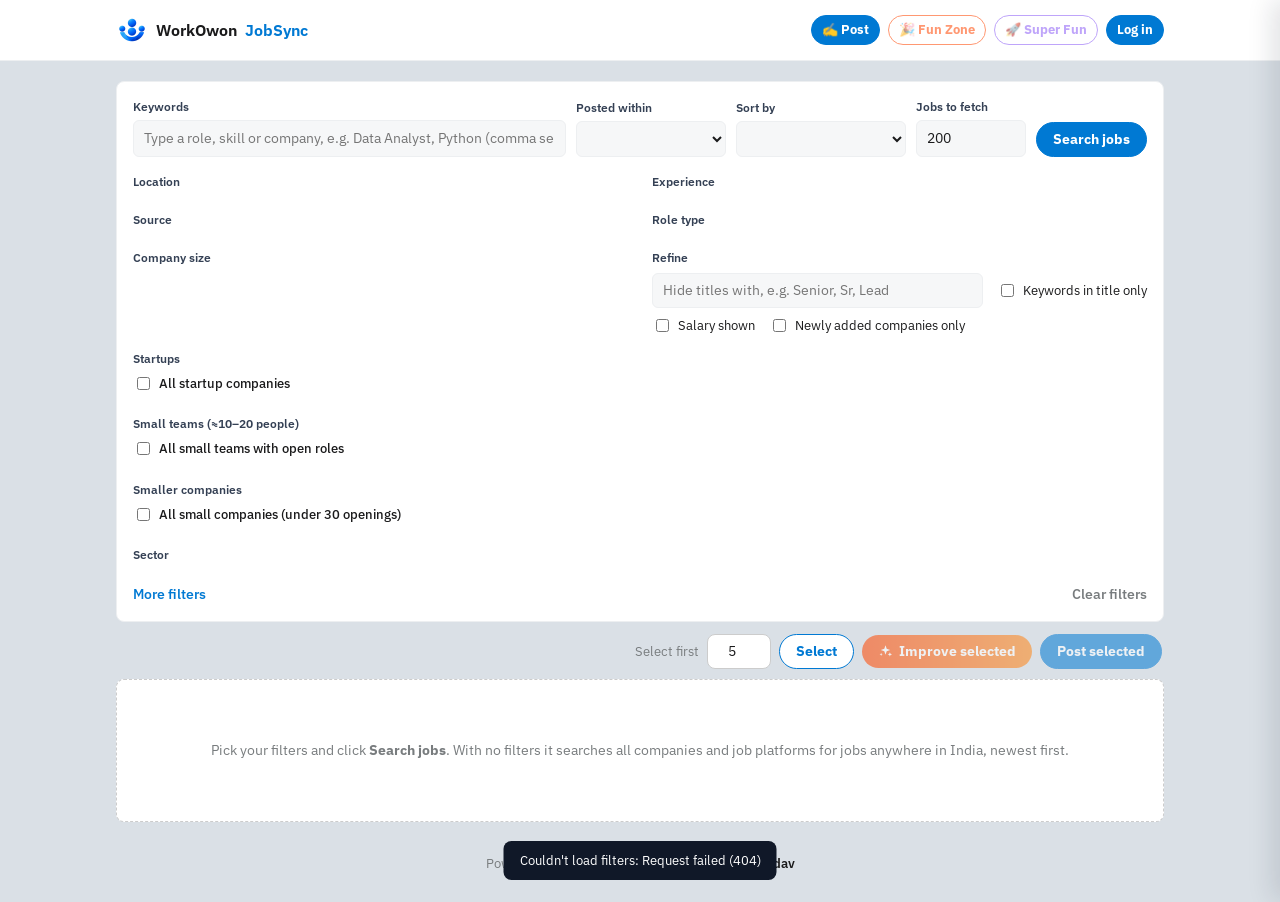
==== commit 7743b78f: "Add small-teams filter, raise job fetch limits, and disable Fun Zone. Let operators find ~10–20 pers" ====
--- a/static/index.html
+++ b/static/index.html
@@ -85,7 +85,7 @@
   .opt .cnt { color: var(--muted); font-weight: 400; font-size: 12px; }
   .opt.on .cnt { color: var(--accent); }
   .opt .new { margin-left: 4px; font-size: 10px; font-weight: 700; text-transform: uppercase; color: #067647; background: #dcfae6; padding: 1px 5px; border-radius: 999px; }
-  [data-filter="companies"], [data-filter="startups"], [data-filter="smallCompanies"] { max-height: 150px; overflow-y: auto; }
+  [data-filter="companies"], [data-filter="startups"], [data-filter="smallCompanies"], [data-filter="smallTeams"] { max-height: 150px; overflow-y: auto; }
   .startups-bar, .small-bar { display: flex; flex-wrap: wrap; gap: 8px; align-items: center; margin-bottom: 8px; }
   .startups-bar .check, .small-bar .check { font-size: 13px; color: var(--text); font-weight: 500; }
   .panel-foot { display: flex; justify-content: space-between; align-items: center; margin-top: 14px; gap: 10px; flex-wrap: wrap; }
@@ -229,7 +229,7 @@
         </div></div>
       <div class="field"><label for="posted">Posted within</label><select id="posted"></select></div>
       <div class="field"><label for="sort">Sort by</label><select id="sort"></select></div>
-      <div class="field"><label for="count">Jobs to fetch</label><input id="count" type="number" min="1" max="100" value="10"></div>
+      <div class="field"><label for="count">Jobs to fetch</label><input id="count" type="number" min="1" max="250" value="200"></div>
       <button class="btn btn-primary go" id="searchBtn" type="submit">Search jobs</button>
     </div>
     <div class="filters collapsed" id="filters">
@@ -254,6 +254,14 @@
         <div class="chipset" data-filter="startups"></div>
       </div>
       <div class="fgroup" style="grid-column:1/-1">
+        <div class="flabel">Small teams (≈10–20 people)</div>
+        <div class="small-bar">
+          <label class="check"><input type="checkbox" id="smallTeamsOnly"> All small teams with open roles</label>
+          <span class="muted" id="smallTeamsHint"></span>
+        </div>
+        <div class="chipset" data-filter="smallTeams"></div>
+      </div>
+      <div class="fgroup" style="grid-column:1/-1">
         <div class="flabel">Smaller companies</div>
         <div class="small-bar">
           <label class="check"><input type="checkbox" id="smallOnly"> All small companies (under 30 openings)</label>
@@ -347,7 +355,7 @@
   proficiencyLevel: ["BEGINNER", "INTERMEDIATE", "ADVANCED", "EXPERT"],
   benefitType: ["HEALTH", "STOCK", "REMOTE", "GYM", "FOOD", "LEARNING", "VISA", "BONUS", "OTHER"],
 };
-const FILTER_KEYS = ["locations", "experience", "sources", "roleTypes", "companySizes", "sectors", "companyTypes", "employmentTypes", "workplaceTypes", "companies", "startups", "smallCompanies"];
+const FILTER_KEYS = ["locations", "experience", "sources", "roleTypes", "companySizes", "sectors", "companyTypes", "employmentTypes", "workplaceTypes", "companies", "startups", "smallCompanies", "smallTeams"];
 const state = {
   jobs: [], selected: new Set(), status: {}, session: { loggedIn: false }, editing: null,
   filters: Object.fromEntries(FILTER_KEYS.map((k) => [k, []])), lastCriteria: null,
@@ -456,14 +464,19 @@
     companies: opts.companyOpenings || {},
     startups: opts.startupOpenings || {},
     smallCompanies: opts.smallCompanyOpenings || {},
+    smallTeams: opts.smallTeamOpenings || {},
     companySizes: opts.companySizeOpenings || {},
   };
+  const emp = opts.smallTeamEmployees || {};
   const isNew = new Set(opts.newCompanies || []);
   if (opts.sectors) opts.sectors.sort((a, b) => (counts.sectors[b] || 0) - (counts.sectors[a] || 0));
   document.querySelectorAll("[data-filter]").forEach((box) => {
     const key = box.dataset.filter, n = counts[key] || {};
-    box.innerHTML = (opts[key] || []).map((v) =>
-      `<button type="button" class="opt ${state.filters[key].includes(v) ? "on" : ""}" data-v="${esc(v)}">${esc(pretty(v))}${n[v] ? ` <span class="cnt">${n[v].toLocaleString("en-IN")}</span>` : ""}${(key === "companies" || key === "startups" || key === "smallCompanies") && isNew.has(v) ? `<span class="new">new</span>` : ""}</button>`).join("");
+    box.innerHTML = (opts[key] || []).map((v) => {
+      const extra = key === "smallTeams" && emp[v] ? ` <span class="cnt">~${emp[v]} ppl</span>` : (n[v] ? ` <span class="cnt">${n[v].toLocaleString("en-IN")}</span>` : "");
+      const neu = (key === "companies" || key === "startups" || key === "smallCompanies" || key === "smallTeams") && isNew.has(v) ? `<span class="new">new</span>` : "";
+      return `<button type="button" class="opt ${state.filters[key].includes(v) ? "on" : ""}" data-v="${esc(v)}">${esc(pretty(v))}${extra}${neu}</button>`;
+    }).join("");
   });
   const startupCount = (opts.startups || []).length;
   const startupJobs = Object.values(opts.startupOpenings || {}).reduce((a, b) => a + (b || 0), 0);
@@ -475,17 +488,22 @@
   $("smallHint").textContent = smallCount
     ? `${smallCount} companies · ${smallJobs.toLocaleString("en-IN")} India openings`
     : "";
+  const teamCount = (opts.smallTeams || []).length;
+  $("smallTeamsHint").textContent = teamCount
+    ? `${teamCount} teams · ~10–20 people · open roles`
+    : "";
   const saved = store.get("search") || {};
   $("keywords").value = saved.keywords || "";
   $("posted").value = String(saved.postedWithinDays || 14);
   $("sort").value = saved.sort || "newest";
-  $("count").value = saved.count || 10;
+  $("count").value = saved.count || 200;
   $("exclude").value = saved.excludeKeywords || "";
   $("titleOnly").checked = !!saved.titleOnly;
   $("salaryOnly").checked = !!saved.salaryOnly;
   $("newOnly").checked = !!saved.newCompaniesOnly;
   $("startupsOnly").checked = !!saved.startupsOnly;
   $("smallOnly").checked = !!saved.smallCompaniesOnly;
+  $("smallTeamsOnly").checked = !!saved.smallTeamsOnly;
 }
 
 document.querySelectorAll("[data-filter]").forEach((box) => box.addEventListener("click", (e) => {
@@ -502,7 +520,7 @@
   FILTER_KEYS.forEach((k) => (state.filters[k] = []));
   document.querySelectorAll(".opt.on").forEach((b) => b.classList.remove("on"));
   $("keywords").value = ""; $("exclude").value = "";
-  $("titleOnly").checked = $("salaryOnly").checked = $("newOnly").checked = $("startupsOnly").checked = $("smallOnly").checked = false;
+  $("titleOnly").checked = $("salaryOnly").checked = $("newOnly").checked = $("startupsOnly").checked = $("smallOnly").checked = $("smallTeamsOnly").checked = false;
 };
 
 function criteria() {
@@ -516,7 +534,8 @@
     newCompaniesOnly: $("newOnly").checked,
     startupsOnly: $("startupsOnly").checked,
     smallCompaniesOnly: $("smallOnly").checked,
-    count: Math.max(1, Math.min(100, parseInt($("count").value) || 10)),
+    smallTeamsOnly: $("smallTeamsOnly").checked,
+    count: Math.max(1, Math.min(250, parseInt($("count").value) || 200)),
     ...JSON.parse(JSON.stringify(state.filters)),
   };
 }
@@ -1028,9 +1047,14 @@
   const on = SuperFun.toggle();
   renderFunBtn(); toast(on ? "🚀 SUPER FUN: anything can happen now. You're the 🦖 at the bottom (press ? for controls)" : "Super Fun off. The disco ball rests 🪩");
 };
-window.Fun?.init();
-// Super Fun is switched off for now; set this to true to bring it back.
+// Fun Zone and Super Fun are switched off for now; set these to true to bring them back.
+const FUN_ZONE_ENABLED = false;
 const SUPER_FUN_ENABLED = false;
+if (FUN_ZONE_ENABLED) window.Fun?.init();
+else {
+  window.Fun?.stop();
+  Object.assign($("funBtn"), { disabled: true, title: "Fun Zone is turned off for now" });
+}
 if (SUPER_FUN_ENABLED) window.SuperFun?.init();
 else Object.assign($("superFunBtn"), { disabled: true, title: "Super Fun is turned off for now" });
 renderFunBtn();
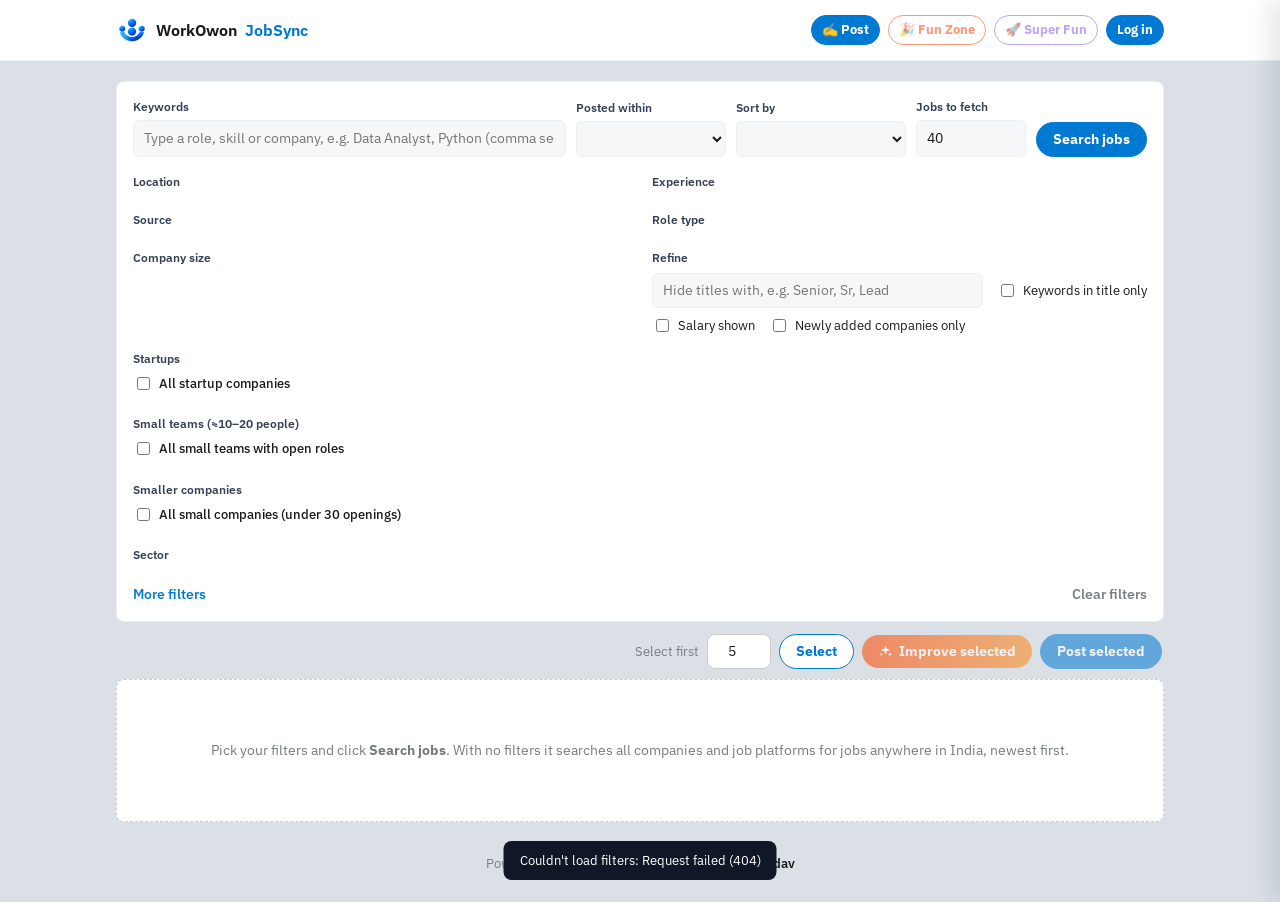
==== commit 1cd394a6: "Make hosted searches finish with jobs instead of empty results. Cap each search to the top 80 employ" ====
--- a/static/index.html
+++ b/static/index.html
@@ -229,7 +229,7 @@
         </div></div>
       <div class="field"><label for="posted">Posted within</label><select id="posted"></select></div>
       <div class="field"><label for="sort">Sort by</label><select id="sort"></select></div>
-      <div class="field"><label for="count">Jobs to fetch</label><input id="count" type="number" min="1" max="250" value="200"></div>
+      <div class="field"><label for="count">Jobs to fetch</label><input id="count" type="number" min="1" max="250" value="40"></div>
       <button class="btn btn-primary go" id="searchBtn" type="submit">Search jobs</button>
     </div>
     <div class="filters collapsed" id="filters">
@@ -358,6 +358,7 @@
 const FILTER_KEYS = ["locations", "experience", "sources", "roleTypes", "companySizes", "sectors", "companyTypes", "employmentTypes", "workplaceTypes", "companies", "startups", "smallCompanies", "smallTeams"];
 const state = {
   jobs: [], selected: new Set(), status: {}, session: { loggedIn: false }, editing: null,
+  searchErrors: [], searchMatched: 0, searchNotice: "",
   filters: Object.fromEntries(FILTER_KEYS.map((k) => [k, []])), lastCriteria: null,
 };
 const $ = (id) => document.getElementById(id);
@@ -496,7 +497,7 @@
   $("keywords").value = saved.keywords || "";
   $("posted").value = String(saved.postedWithinDays || 14);
   $("sort").value = saved.sort || "newest";
-  $("count").value = saved.count || 200;
+  $("count").value = saved.count || 40;
   $("exclude").value = saved.excludeKeywords || "";
   $("titleOnly").checked = !!saved.titleOnly;
   $("salaryOnly").checked = !!saved.salaryOnly;
@@ -521,6 +522,11 @@
   document.querySelectorAll(".opt.on").forEach((b) => b.classList.remove("on"));
   $("keywords").value = ""; $("exclude").value = "";
   $("titleOnly").checked = $("salaryOnly").checked = $("newOnly").checked = $("startupsOnly").checked = $("smallOnly").checked = $("smallTeamsOnly").checked = false;
+  $("posted").value = "14";
+  $("sort").value = "newest";
+  $("count").value = "40";
+  store.set("search", null);  // drop saved filters that were causing empty searches
+  toast("Filters cleared. Click Search jobs.");
 };
 
 function criteria() {
@@ -535,7 +541,7 @@
     startupsOnly: $("startupsOnly").checked,
     smallCompaniesOnly: $("smallOnly").checked,
     smallTeamsOnly: $("smallTeamsOnly").checked,
-    count: Math.max(1, Math.min(250, parseInt($("count").value) || 200)),
+    count: Math.max(1, Math.min(250, parseInt($("count").value) || 40)),
     ...JSON.parse(JSON.stringify(state.filters)),
   };
 }
@@ -638,10 +644,14 @@
     });
     if (!data) return; // a newer search replaced this one
     state.jobs = data.jobs; state.selected.clear(); state.status = {};
+    state.searchErrors = data.errors || [];
+    state.searchMatched = data.matched || 0;
+    state.searchNotice = data.notice || "";
     state.newKeys = markNewJobs(data.jobs);
     const newCount = data.jobs.filter((j) => state.newKeys.has(j.sourceKey)).length;
     $("stats").textContent = `${data.matched.toLocaleString("en-IN")}+ matching jobs across ${data.companiesSearched} companies · showing ${data.jobs.length}${newCount ? ` · ${newCount} new` : ""} · ${data.postedCount} posted so far`;
-    if (data.errors.length) toast(`${data.errors.length} company site(s) didn't respond and were skipped`);
+    if (data.notice) toast(data.notice);
+    else if (data.errors.length) toast(`${data.errors.length} company site(s) didn't respond and were skipped`);
     renderList();
   } catch (err) {
     if (run !== state.searchRun) return;
@@ -707,7 +717,24 @@
 }
 
 function renderList() {
-  if (!state.jobs.length) { $("list").innerHTML = `<div class="empty">No new jobs match these filters. Try more locations, a longer date range or fewer filters.</div>`; updatePostBtn(); return; }
+  if (!state.jobs.length) {
+    const errs = state.searchErrors || [];
+    const matched = state.searchMatched || 0;
+    const notice = state.searchNotice || "";
+    const rateLimited = errs.some((e) => /429|Too Many Requests|rate/i.test(e));
+    const msg = notice
+      ? esc(notice)
+      : rateLimited
+      ? `Company career sites rate-limited the search (common for Workday sectors like Aerospace). Click <b>Clear filters</b>, wait ~30 seconds, then search a broader sector such as <b>IT &amp; Software</b> — or search again with no sector.`
+      : matched === 0 && !errs.length
+        ? `No companies matched. Click <b>Clear filters</b>, then <b>Search jobs</b>. Selecting company chips together with sectors requires those companies to be in the chosen sectors.`
+      : errs.length && matched > 0
+        ? `Found matching listings but ${errs.length} company site(s) failed while loading details. Clear filters and try again in a minute.`
+        : `No new jobs match these filters. Try <b>Clear filters</b>, a longer date range (Posted within), or fewer filters.`;
+    $("list").innerHTML = `<div class="empty">${msg}</div>`;
+    updatePostBtn();
+    return;
+  }
   $("list").innerHTML = state.jobs.map((job) => {
     const p = job.payload, k = job.sourceKey, st = state.status[k];
     const loc = (p.locations || [])[0] || {};
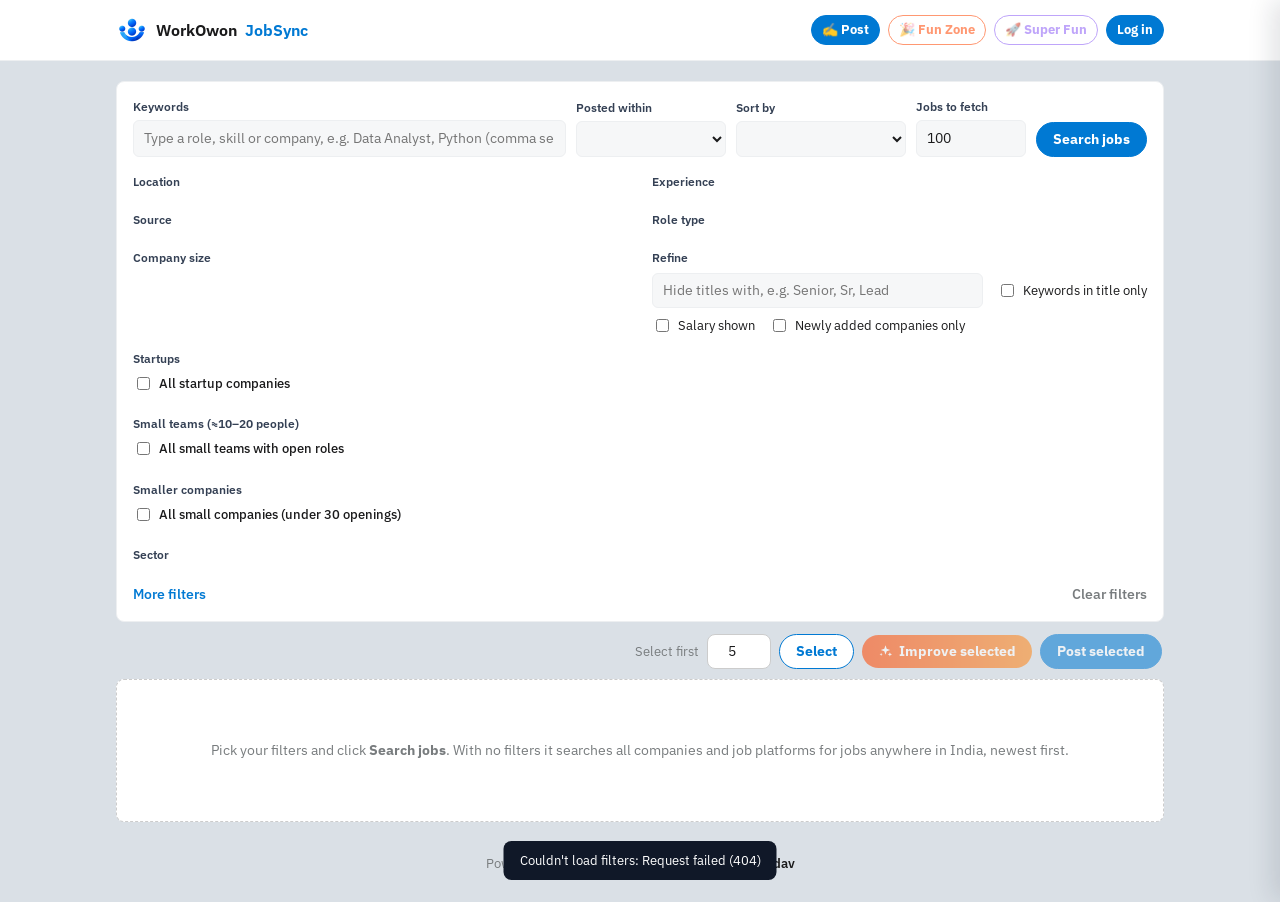
==== commit d0f3d61d: "Raise default search size so more jobs load per query. Default fetch count is 100 and each search sc" ====
--- a/static/index.html
+++ b/static/index.html
@@ -229,7 +229,7 @@
         </div></div>
       <div class="field"><label for="posted">Posted within</label><select id="posted"></select></div>
       <div class="field"><label for="sort">Sort by</label><select id="sort"></select></div>
-      <div class="field"><label for="count">Jobs to fetch</label><input id="count" type="number" min="1" max="250" value="40"></div>
+      <div class="field"><label for="count">Jobs to fetch</label><input id="count" type="number" min="1" max="250" value="100"></div>
       <button class="btn btn-primary go" id="searchBtn" type="submit">Search jobs</button>
     </div>
     <div class="filters collapsed" id="filters">
@@ -497,7 +497,7 @@
   $("keywords").value = saved.keywords || "";
   $("posted").value = String(saved.postedWithinDays || 14);
   $("sort").value = saved.sort || "newest";
-  $("count").value = saved.count || 40;
+  $("count").value = saved.count || 100;
   $("exclude").value = saved.excludeKeywords || "";
   $("titleOnly").checked = !!saved.titleOnly;
   $("salaryOnly").checked = !!saved.salaryOnly;
@@ -524,7 +524,7 @@
   $("titleOnly").checked = $("salaryOnly").checked = $("newOnly").checked = $("startupsOnly").checked = $("smallOnly").checked = $("smallTeamsOnly").checked = false;
   $("posted").value = "14";
   $("sort").value = "newest";
-  $("count").value = "40";
+  $("count").value = "100";
   store.set("search", null);  // drop saved filters that were causing empty searches
   toast("Filters cleared. Click Search jobs.");
 };
@@ -541,7 +541,7 @@
     startupsOnly: $("startupsOnly").checked,
     smallCompaniesOnly: $("smallOnly").checked,
     smallTeamsOnly: $("smallTeamsOnly").checked,
-    count: Math.max(1, Math.min(250, parseInt($("count").value) || 40)),
+    count: Math.max(1, Math.min(250, parseInt($("count").value) || 100)),
     ...JSON.parse(JSON.stringify(state.filters)),
   };
 }
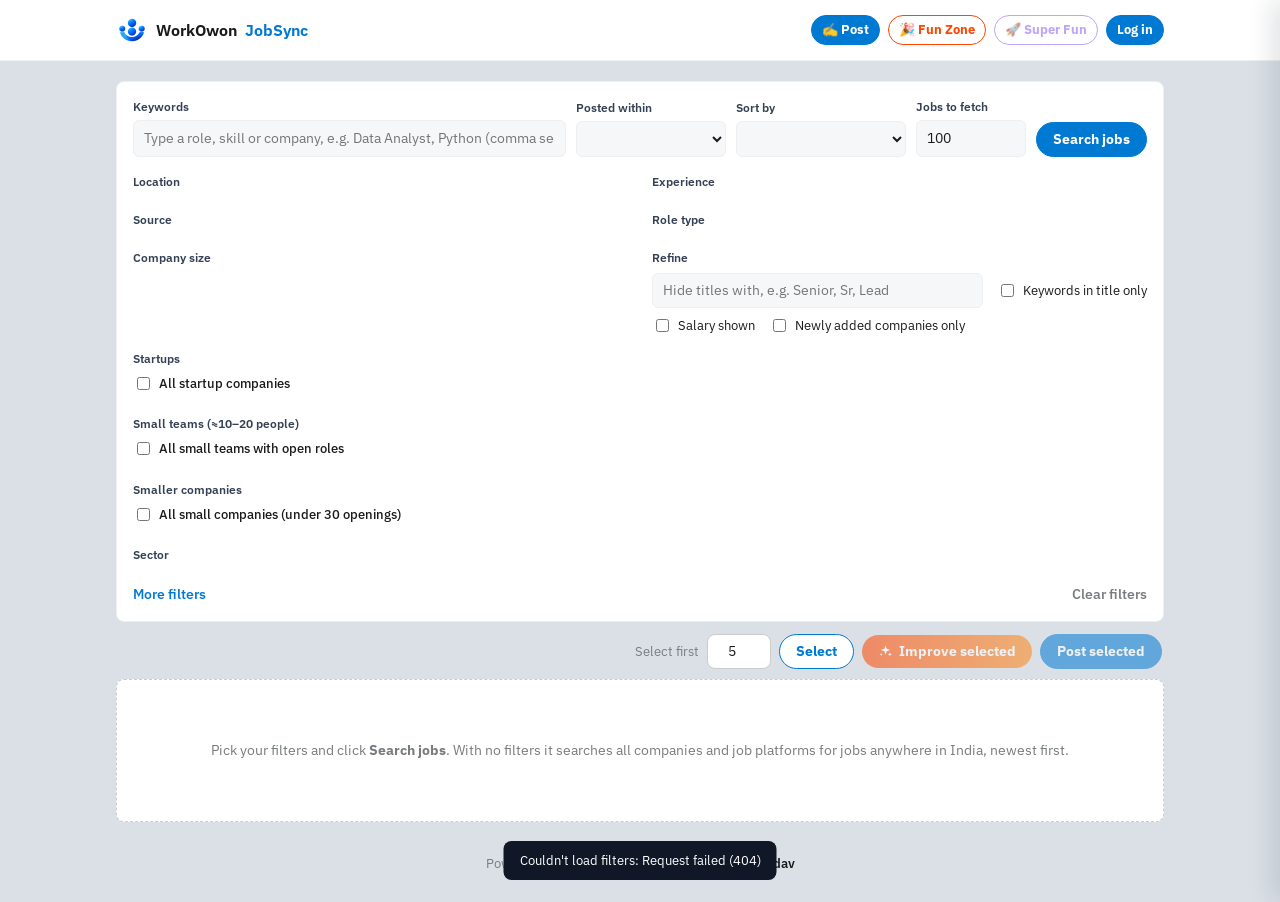
==== commit 4acc4161: "Enable Fun Zone button and add more companies to the catalog Turn the Fun Zone toggle back on (Super" ====
--- a/static/index.html
+++ b/static/index.html
@@ -961,7 +961,6 @@
       ${input("experienceMinYears", "Min years", p.experienceMinYears, "number")}
       ${input("experienceMaxYears", "Max years", p.experienceMaxYears, "number")}
       ${input("openings", "Openings", p.openings ?? 1, "number")}
-      ${input("expiresAt", "Expires on", (p.expiresAt || "").slice(0, 10), "date")}
     </div></div>
     <div class="section"><h3>Salary</h3><div class="grid grid-3">
       ${input("salaryMin", "Min", p.salaryMin, "number")}
@@ -1014,7 +1013,6 @@
     employmentType: str("employmentType"), workplaceType: str("workplaceType"), experienceLevel: str("experienceLevel") || null,
     experienceMinYears: num("experienceMinYears"), experienceMaxYears: num("experienceMaxYears"),
     openings: num("openings") || 1,
-    expiresAt: str("expiresAt") ? new Date(str("expiresAt") + "T23:59:59Z").toISOString() : null,
     salaryMin: num("salaryMin"), salaryMax: num("salaryMax"),
     salaryCurrency: str("salaryCurrency") || null, salaryPeriod: str("salaryPeriod") || null,
     salaryVisible: val("salaryVisible").checked,
@@ -1074,8 +1072,8 @@
   const on = SuperFun.toggle();
   renderFunBtn(); toast(on ? "🚀 SUPER FUN: anything can happen now. You're the 🦖 at the bottom (press ? for controls)" : "Super Fun off. The disco ball rests 🪩");
 };
-// Fun Zone and Super Fun are switched off for now; set these to true to bring them back.
-const FUN_ZONE_ENABLED = false;
+// Super Fun is switched off for now; set this to true to bring it back. Fun Zone is on.
+const FUN_ZONE_ENABLED = true;
 const SUPER_FUN_ENABLED = false;
 if (FUN_ZONE_ENABLED) window.Fun?.init();
 else {
